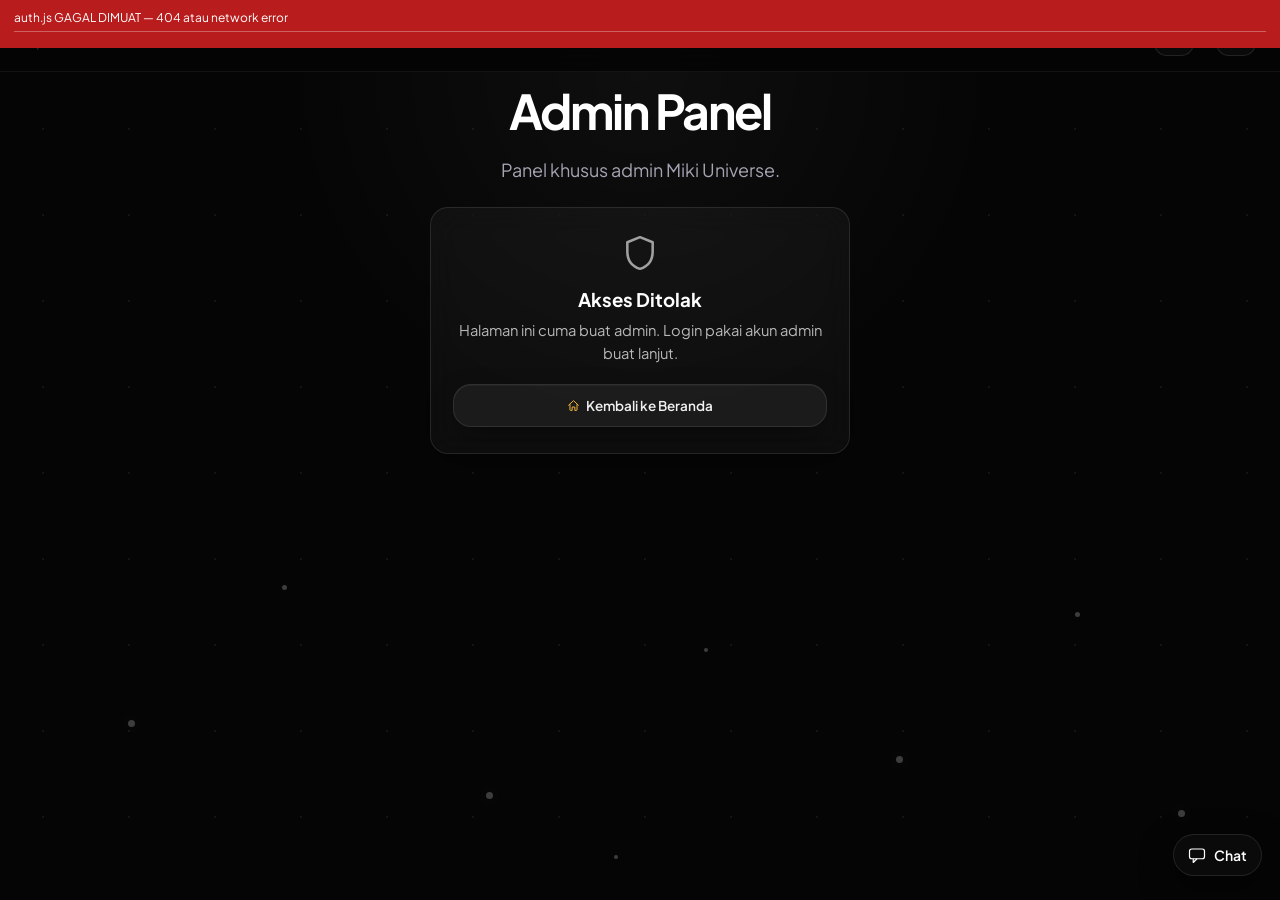
==== admin.html @ 965f776a "Add files via upload" ====
<!DOCTYPE html>
<html lang="id">
<head>
<script>
/* ===== TEMPORARY DEBUG BANNER — hapus ini setelah bug login ketemu ===== */
window.addEventListener('error', function(e){
  showMikiDebugBanner('JS Error: ' + (e.message || 'unknown') + '\n@ ' + (e.filename||'?') + ':' + (e.lineno||'?'));
});
window.addEventListener('unhandledrejection', function(e){
  var r = e.reason;
  showMikiDebugBanner('Promise Error: ' + (r && (r.message || r.code || r) || 'unknown'));
});
function showMikiDebugBanner(msg){
  var el = document.getElementById('mikiDebugBanner');
  if(!el){
    el = document.createElement('div');
    el.id = 'mikiDebugBanner';
    el.style.cssText = 'position:fixed;top:0;left:0;right:0;z-index:999999;background:#b91c1c;color:#fff;padding:10px 14px;font-size:12px;font-family:monospace;word-break:break-word;max-height:45vh;overflow-y:auto;';
    document.documentElement.appendChild(el);
  }
  var line = document.createElement('div');
  line.style.cssText = 'margin-bottom:6px;border-bottom:1px solid rgba(255,255,255,.3);padding-bottom:6px;white-space:pre-wrap;';
  line.textContent = msg;
  el.appendChild(line);
}
</script>
<meta charset="UTF-8">
<meta name="viewport" content="width=device-width,initial-scale=1.0">
<title>Admin Panel - Miki Universe</title>
<link rel="icon" href="assets/miki-universe-logo.png">
<link rel="stylesheet" href="style.css">
<link rel="stylesheet" href="page-loader.css">
</head>
<body
  data-title-id="Admin Panel"
  data-title-en="Admin Panel"
  data-title-ms="Admin Panel"
  data-desc-id="Panel khusus admin Miki Universe."
  data-desc-en="Admin-only panel for Miki Universe."
  data-desc-ms="Panel khas admin Miki Universe."
>
<script src="page-loader.js"></script>
<svg aria-hidden="true" style="position:absolute;width:0;height:0;overflow:hidden" focusable="false">
<symbol id="icon-globe" viewBox="0 0 24 24"><circle cx="12" cy="12" r="9.2" fill="none" stroke="currentColor" stroke-width="1.6"/><ellipse cx="12" cy="12" rx="4.2" ry="9.2" fill="none" stroke="currentColor" stroke-width="1.6"/><line x1="3" y1="12" x2="21" y2="12" stroke="currentColor" stroke-width="1.6"/></symbol>
<symbol id="icon-check" viewBox="0 0 24 24"><polyline points="4 13 9 18 20 6" fill="none" stroke="currentColor" stroke-width="3" stroke-linecap="round" stroke-linejoin="round"/></symbol>
<symbol id="icon-xmark" viewBox="0 0 24 24"><line x1="5" y1="5" x2="19" y2="19" stroke="currentColor" stroke-width="2.5" stroke-linecap="round"/><line x1="19" y1="5" x2="5" y2="19" stroke="currentColor" stroke-width="2.5" stroke-linecap="round"/></symbol>
<symbol id="icon-fire" viewBox="0 0 24 24"><path d="M12 22c4.4 0 8-3.2 8-7.6 0-3-1.8-5-3.4-6.6.4 1.6-.2 2.8-1 3.4.2-3-1.2-6-4.1-8.2.6 2.4-.4 4-2 5.6C7.8 10 6 12 6 14.4 6 18.8 7.6 22 12 22z" fill="currentColor"/></symbol>
<symbol id="icon-clock" viewBox="0 0 24 24"><circle cx="12" cy="12" r="9" fill="none" stroke="currentColor" stroke-width="1.6"/><polyline points="12 7 12 12 16 14" fill="none" stroke="currentColor" stroke-width="1.6" stroke-linecap="round" stroke-linejoin="round"/></symbol>
<symbol id="icon-eye" viewBox="0 0 24 24"><path d="M1.5 12S5.5 5.5 12 5.5 22.5 12 22.5 12 18.5 18.5 12 18.5 1.5 12 1.5 12z" fill="none" stroke="currentColor" stroke-width="1.6" stroke-linejoin="round"/><circle cx="12" cy="12" r="3" fill="currentColor"/></symbol>
<symbol id="icon-comment" viewBox="0 0 24 24"><rect x="2" y="4" width="20" height="13" rx="3" fill="currentColor"/><polygon points="7,17 7,22 12,17" fill="currentColor"/></symbol>
<symbol id="icon-message" viewBox="0 0 24 24"><rect x="2" y="4" width="20" height="13" rx="3" fill="none" stroke="currentColor" stroke-width="1.6"/><polyline points="7,17 7,22 12,17" fill="none" stroke="currentColor" stroke-width="1.6" stroke-linejoin="round"/></symbol>
<symbol id="icon-share" viewBox="0 0 24 24"><circle cx="6" cy="12" r="2.3" fill="currentColor"/><circle cx="18" cy="5" r="2.3" fill="currentColor"/><circle cx="18" cy="19" r="2.3" fill="currentColor"/><line x1="8" y1="11" x2="16" y2="6.3" stroke="currentColor" stroke-width="1.5"/><line x1="8" y1="13" x2="16" y2="17.7" stroke="currentColor" stroke-width="1.5"/></symbol>
<symbol id="icon-external" viewBox="0 0 24 24"><path d="M14 4h6v6" fill="none" stroke="currentColor" stroke-width="2" stroke-linecap="round" stroke-linejoin="round"/><line x1="20" y1="4" x2="10" y2="14" stroke="currentColor" stroke-width="2" stroke-linecap="round"/><path d="M18 14v6H4V6h6" fill="none" stroke="currentColor" stroke-width="2" stroke-linecap="round" stroke-linejoin="round"/></symbol>
<symbol id="icon-tiktok" viewBox="0 0 24 24"><path d="M16 3c.3 2 1.8 3.6 4 4v3a7 7 0 0 1-4-1.3V15a5 5 0 1 1-5-5c.3 0 .7 0 1 .1v3.1a2 2 0 1 0 2 2V3h2z" fill="currentColor"/></symbol>
<symbol id="icon-whatsapp" viewBox="0 0 24 24"><path d="M12 2a10 10 0 0 0-8.94 14.46L2 22l5.69-1.49A10 10 0 1 0 12 2z" fill="currentColor"/></symbol>
<symbol id="icon-instagram" viewBox="0 0 24 24"><rect x="2" y="2" width="20" height="20" rx="5.5" fill="none" stroke="currentColor" stroke-width="1.6"/><circle cx="12" cy="12" r="5" fill="none" stroke="currentColor" stroke-width="1.6"/><circle cx="17.3" cy="6.7" r="1.1" fill="currentColor"/></symbol>
<symbol id="icon-bullhorn" viewBox="0 0 24 24"><path d="M3 10v4a1 1 0 0 0 1 1h2l5 4V5L6 9H4a1 1 0 0 0-1 1z" fill="currentColor"/><path d="M14 5a8 8 0 0 1 0 14" fill="none" stroke="currentColor" stroke-width="1.6" stroke-linecap="round"/><path d="M14 8.5a4.5 4.5 0 0 1 0 7" fill="none" stroke="currentColor" stroke-width="1.6" stroke-linecap="round"/></symbol>
<symbol id="icon-gem" viewBox="0 0 24 24"><path d="M6.5 3h11l3.5 5.5L12 21.5 2 8.5z" fill="none" stroke="currentColor" stroke-width="1.6" stroke-linecap="round" stroke-linejoin="round"/><path d="M9.5 3 8 8.5l4 13 4-13-1.5-5.5" fill="none" stroke="currentColor" stroke-width="1.6" stroke-linecap="round" stroke-linejoin="round"/><line x1="2" y1="8.5" x2="22" y2="8.5" stroke="currentColor" stroke-width="1.6" stroke-linecap="round"/></symbol>
<symbol id="icon-gamepad" viewBox="0 0 24 24"><rect x="2" y="7" width="20" height="11" rx="5.5" fill="none" stroke="currentColor" stroke-width="1.6" stroke-linejoin="round"/><path d="M7.2 10.2v4M5.2 12.2h4" stroke="currentColor" stroke-width="1.6" stroke-linecap="round"/><circle cx="16" cy="10.8" r="1.05" fill="currentColor"/><circle cx="18.3" cy="13.1" r="1.05" fill="currentColor"/></symbol>
<symbol id="icon-house" viewBox="0 0 24 24"><path d="M3 11.5 12 3l9 8.5" fill="none" stroke="currentColor" stroke-width="1.8" stroke-linecap="round" stroke-linejoin="round"/><path d="M5.5 10.3V20a1 1 0 0 0 1 1h3v-6.2h5V21h3a1 1 0 0 0 1-1v-9.7" fill="none" stroke="currentColor" stroke-width="1.8" stroke-linecap="round" stroke-linejoin="round"/></symbol>
<symbol id="icon-circle-user" viewBox="0 0 24 24"><circle cx="12" cy="12" r="9.3" fill="none" stroke="currentColor" stroke-width="1.7"/><circle cx="12" cy="9.8" r="3" fill="none" stroke="currentColor" stroke-width="1.7" stroke-linecap="round"/><path d="M5.8 18c1-2.6 3.1-4.1 6.2-4.1s5.2 1.5 6.2 4.1" fill="none" stroke="currentColor" stroke-width="1.7" stroke-linecap="round"/></symbol>
<symbol id="icon-ellipsis" viewBox="0 0 24 24"><circle cx="5" cy="12" r="2" fill="currentColor"/><circle cx="12" cy="12" r="2" fill="currentColor"/><circle cx="19" cy="12" r="2" fill="currentColor"/></symbol>
<symbol id="icon-images" viewBox="0 0 24 24"><rect x="6" y="4" width="15" height="13" rx="2" fill="none" stroke="currentColor" stroke-width="1.5"/><rect x="2" y="8" width="15" height="13" rx="2" fill="currentColor"/></symbol>
<symbol id="icon-rotate-right" viewBox="0 0 24 24"><path d="M20 12a8 8 0 1 1-2.3-5.6" fill="none" stroke="currentColor" stroke-width="2" stroke-linecap="round"/><polyline points="20 3 20 8 15 8" fill="none" stroke="currentColor" stroke-width="2" stroke-linecap="round" stroke-linejoin="round"/></symbol>
<symbol id="icon-rotate" viewBox="0 0 24 24"><path d="M4 12a8 8 0 0 1 13.8-5.6" fill="none" stroke="currentColor" stroke-width="2" stroke-linecap="round"/><polyline points="18 2.5 18 6.5 14 6.5" fill="none" stroke="currentColor" stroke-width="2" stroke-linecap="round" stroke-linejoin="round"/><path d="M20 12a8 8 0 0 1-13.8 5.6" fill="none" stroke="currentColor" stroke-width="2" stroke-linecap="round"/><polyline points="6 21.5 6 17.5 10 17.5" fill="none" stroke="currentColor" stroke-width="2" stroke-linecap="round" stroke-linejoin="round"/></symbol>
<symbol id="icon-left-right" viewBox="0 0 24 24"><polyline points="7 7 3 12 7 17" fill="none" stroke="currentColor" stroke-width="2" stroke-linecap="round" stroke-linejoin="round"/><polyline points="17 7 21 12 17 17" fill="none" stroke="currentColor" stroke-width="2" stroke-linecap="round" stroke-linejoin="round"/><line x1="3" y1="12" x2="21" y2="12" stroke="currentColor" stroke-width="2"/></symbol>
<symbol id="icon-bolt" viewBox="0 0 24 24"><polygon points="13 2 4 14 11 14 10 22 20 10 13 10 13 2" fill="currentColor"/></symbol>
<symbol id="icon-wand" viewBox="0 0 24 24"><line x1="4" y1="20" x2="14" y2="10" stroke="currentColor" stroke-width="2.2" stroke-linecap="round"/><path d="M16 2.5 17 5 19.5 6 17 7 16 9.5 15 7 12.5 6 15 5z" fill="currentColor"/><path d="M20.2 8 20.8 9.3 22 9.8 20.8 10.3 20.2 11.6 19.6 10.3 18.4 9.8 19.6 9.3z" fill="currentColor"/></symbol>
<symbol id="icon-shield-heart" viewBox="0 0 24 24"><path d="M12 2 20 5.2V11c0 6-3.6 9.6-8 11-4.4-1.4-8-5-8-11V5.2z" fill="currentColor"/><path d="M12 16.3c-2.5-1.5-3.9-2.9-3.9-4.5 0-1.1.8-1.9 1.8-1.9.8 0 1.5.5 2.1 1.3.6-.8 1.3-1.3 2.1-1.3 1 0 1.8.8 1.8 1.9 0 1.6-1.4 3-3.9 4.5z" fill="#000" fill-opacity=".5"/></symbol>
<symbol id="icon-user" viewBox="0 0 24 24"><circle cx="12" cy="8" r="4" fill="currentColor"/><path d="M4 20c1.3-4 4.2-6 8-6s6.7 2 8 6" fill="currentColor"/></symbol>
<symbol id="icon-google" viewBox="0 0 24 24"><circle cx="12" cy="12" r="10" fill="none" stroke="currentColor" stroke-width="1.6"/><text x="12" y="16.5" text-anchor="middle" font-size="12" font-weight="700" fill="currentColor" font-family="Arial, sans-serif">G</text></symbol>
<symbol id="icon-mail" viewBox="0 0 24 24"><rect x="2" y="4" width="20" height="16" rx="2" fill="none" stroke="currentColor" stroke-width="1.6"/><path d="M3 6l9 7 9-7" fill="none" stroke="currentColor" stroke-width="1.6" stroke-linecap="round" stroke-linejoin="round"/></symbol>
<symbol id="icon-camera" viewBox="0 0 24 24"><path d="M4 8h3l1.5-2h7L17 8h3a1 1 0 011 1v9a1 1 0 01-1 1H4a1 1 0 01-1-1V9a1 1 0 011-1z" fill="currentColor"/><circle cx="12" cy="13.5" r="3.4" fill="#000" fill-opacity=".45"/></symbol>
<symbol id="icon-pencil" viewBox="0 0 24 24"><path d="M4 20l1-4.2L15.6 5.2a1.4 1.4 0 012 0l1.2 1.2a1.4 1.4 0 010 2L8.2 19 4 20z" fill="currentColor"/></symbol>
<symbol id="icon-crown" viewBox="0 0 24 24"><path d="M3 9l4 3 5-6 5 6 4-3-2 10H5L3 9z" fill="currentColor"/></symbol>
<symbol id="icon-shield" viewBox="0 0 24 24"><path d="M12 2 20 5.2V11c0 6-3.6 9.6-8 11-4.4-1.4-8-5-8-11V5.2z" fill="none" stroke="currentColor" stroke-width="1.6" stroke-linejoin="round"/></symbol>
<symbol id="icon-logout" viewBox="0 0 24 24"><path d="M9 4H5a1 1 0 00-1 1v14a1 1 0 001 1h4" fill="none" stroke="currentColor" stroke-width="1.8" stroke-linecap="round" stroke-linejoin="round"/><polyline points="16 17 21 12 16 7" fill="none" stroke="currentColor" stroke-width="1.8" stroke-linecap="round" stroke-linejoin="round"/><line x1="21" y1="12" x2="9" y2="12" stroke="currentColor" stroke-width="1.8" stroke-linecap="round"/></symbol>
<symbol id="icon-star" viewBox="0 0 24 24"><polygon points="12 2 15.09 8.26 22 9.27 17 14.14 18.18 21.02 12 17.77 5.82 21.02 7 14.14 2 9.27 8.91 8.26" fill="currentColor" stroke="currentColor" stroke-width="1" stroke-linejoin="round"/></symbol>
</svg>


<div class="particle-bg">
  <span></span><span></span><span></span><span></span>
  <span></span><span></span><span></span><span></span>
</div>

<header>
  <a class="logo logo-img" href="/">
    <img src="assets/miki-universe-logo.png" alt="Miki Universe Logo">
  </a>
  <nav>
    <a href="/#top" data-i18n="headerNavTop">Top</a>
    <a href="/#service" data-i18n="headerNavService">Service</a>
    <a href="/#why-order" data-i18n="headerNavWhy">Why</a>
    <a href="/#contact" data-i18n="headerNavSocial">Social</a>
    <a href="/preset" class="desktop-only-link" data-i18n="navPreset">Preset</a>
    <a href="/hdimage" class="desktop-only-link">HD Image</a>
    <a href="/cekid" class="desktop-only-link">Cek ID</a>
    <a href="/tiktok" class="desktop-only-link">TikTok DL</a>
  </nav>
  <div class="header-actions">
    <button class="lang-btn" type="button" onclick="toggleLangMenu()">
      <svg class="icon" aria-hidden="true"><use href="#icon-globe"></use></svg>
    </button>
    <button class="lang-btn account-btn" type="button" id="accountBtn" onclick="onAccountBtnClick()">
      <svg class="icon" aria-hidden="true"><use href="#icon-circle-user"></use></svg>
    </button>
  </div>
</header>

<div class="lang-menu" id="langMenu">
  <button onclick="setLanguage('id')"><span>🇮🇩</span> id-ID <svg class="icon lang-check id-check" aria-hidden="true"><use href="#icon-check"></use></svg></button>
  <button onclick="setLanguage('en')"><span>🇬🇧</span> en-GB <svg class="icon lang-check en-check" aria-hidden="true"><use href="#icon-check"></use></svg></button>
  <button onclick="setLanguage('ms')"><span>🇲🇾</span> ms-MY <svg class="icon lang-check ms-check" aria-hidden="true"><use href="#icon-check"></use></svg></button>
</div>

<!-- LOGIN MODAL -->
<div class="popup-overlay" id="authModal">
  <div class="popup-box auth-box">
    <button class="popup-close" onclick="closeAuthModal()"><svg class="icon" aria-hidden="true"><use href="#icon-xmark"></use></svg></button>
    <h2>Masuk ke Miki Universe</h2>
    <p>Pilih cara masuk buat akses profil & fitur lu.</p>

    <div class="auth-buttons-new">
      <button class="auth-google-new" type="button" onclick="loginGoogle()">
        <svg width="20" height="20" viewBox="0 0 48 48" aria-hidden="true">
          <path fill="#EA4335" d="M24 9.5c3.54 0 6.71 1.22 9.21 3.6l6.85-6.85C35.9 2.38 30.47 0 24 0 14.62 0 6.51 5.38 2.56 13.22l7.98 6.19C12.43 13.72 17.74 9.5 24 9.5z"/>
          <path fill="#4285F4" d="M46.98 24.55c0-1.57-.15-3.09-.38-4.55H24v9.02h12.94c-.58 2.96-2.26 5.48-4.78 7.18l7.73 6c4.51-4.18 7.09-10.36 7.09-17.65z"/>
          <path fill="#FBBC05" d="M10.53 28.59c-.48-1.45-.76-2.99-.76-4.59s.27-3.14.76-4.59l-7.98-6.19C.92 16.46 0 20.12 0 24c0 3.88.92 7.54 2.56 10.78l7.97-6.19z"/>
          <path fill="#34A853" d="M24 48c6.48 0 11.93-2.13 15.89-5.81l-7.73-6c-2.18 1.48-4.97 2.31-8.16 2.31-6.26 0-11.57-4.22-13.47-9.91l-7.98 6.19C6.51 42.62 14.62 48 24 48z"/>
          <path fill="none" d="M0 0h48v48H0z"/>
        </svg>
        Lanjutkan dengan Google
      </button>

      <div class="auth-divider"><span>atau</span></div>

      <button class="auth-guest-new" type="button" onclick="loginGuest()">
        <svg width="20" height="20" viewBox="0 0 24 24" fill="none" aria-hidden="true">
          <circle cx="12" cy="8" r="4" fill="currentColor"/>
          <path d="M4 20c1.3-4 4.2-6 8-6s6.7 2 8 6" fill="currentColor"/>
        </svg>
        Lanjut sebagai Tamu
      </button>

      <p class="auth-error" id="googleAuthError"></p>
      <p class="auth-error" id="guestAuthError"></p>
      <p class="auth-hint">Tamu punya profil sendiri tapi nggak sinkron ke device lain.</p>
    </div>
  </div>
</div>


<!-- PROFILE MODAL -->
<div class="popup-overlay" id="profileModal">
  <div class="popup-box profile-box">
    <button class="popup-close" onclick="closeProfileModal()"><svg class="icon" aria-hidden="true"><use href="#icon-xmark"></use></svg></button>

    <div class="profile-avatar-wrap">
      <img class="profile-avatar" id="profileAvatarImg" src="" alt="Avatar" style="display:none">
      <svg class="icon profile-avatar-fallback" id="profileAvatarFallback" aria-hidden="true"><use href="#icon-circle-user"></use></svg>
      <button class="profile-avatar-edit" id="profileAvatarEditBtn" type="button" onclick="document.getElementById('profileAvatarFile').click()" style="display:none">
        <svg class="icon" aria-hidden="true"><use href="#icon-camera"></use></svg>
      </button>
      <input type="file" id="profileAvatarFile" accept="image/*" style="display:none" onchange="onAvatarFileChange(event)">
    </div>

    <div class="profile-title-badge" id="profileTitleBadge" style="display:none">
      <svg class="icon" aria-hidden="true"><use href="#icon-crown"></use></svg>
      <span id="profileTitleText"></span>
    </div>

    <h2 class="profile-name" id="profileNameView">-</h2>
    <input class="profile-name-input" id="profileNameInput" type="text" maxlength="24" style="display:none">

    <p class="profile-meta" id="profileMetaText">-</p>

    <div class="profile-role-badge" id="profileRoleBadge" style="display:none">
      <svg class="icon" aria-hidden="true"><use href="#icon-shield"></use></svg> Admin
    </div>

    <div class="profile-premium-badge" id="profilePremiumBadge" style="display:none">
      <svg class="icon" aria-hidden="true"><use href="#icon-crown"></use></svg> Premium Member
    </div>

    <p class="auth-error" id="profileError"></p>

    <div class="profile-actions">
      <button class="btn profile-edit-btn" id="profileEditBtn" type="button" onclick="toggleProfileEdit()">
        <svg class="icon" aria-hidden="true"><use href="#icon-pencil"></use></svg> Edit Profil
      </button>
      <button class="btn profile-save-btn" id="profileSaveBtn" type="button" onclick="saveProfile()" style="display:none">Simpan</button>
      <button class="btn profile-admin-btn" id="profileAdminBtn" type="button" onclick="openAdminPanel()" style="display:none">Buka Admin Panel</button>
      <button class="btn profile-logout-btn" type="button" onclick="logoutUser()">
        <svg class="icon" aria-hidden="true"><use href="#icon-logout"></use></svg> Logout
      </button>
    </div>
  </div>
</div>

<section class="hero page-hero testi-hero-clean">
  <h1 data-page-title>Admin Panel</h1>
  <p data-page-desc>Panel khusus admin Miki Universe.</p>
</section>

<section class="hdpage-section" style="padding-top:8px">

  <!-- GATE: ditampilin default (fail-closed) sampe kepastian role admin didapet -->
  <div class="cekid-card" id="adminDenyGate" style="text-align:center">
    <svg class="icon" aria-hidden="true" style="width:38px;height:38px;opacity:.6;margin-bottom:14px"><use href="#icon-shield"></use></svg>
    <h3 style="margin-bottom:8px">Akses Ditolak</h3>
    <p style="opacity:.7; font-size:.92em; line-height:1.6; margin-bottom:18px">Halaman ini cuma buat admin. Login pakai akun admin buat lanjut.</p>
    <a class="btn hdpage-server-btn" href="/" style="width:100%; justify-content:center; text-decoration:none">
      <svg class="icon" aria-hidden="true"><use href="#icon-house"></use></svg> Kembali ke Beranda
    </a>
  </div>

  <!-- MAIN: konten admin panel, cuma keliatan kalau role === admin -->
  <div id="adminMain" style="display:none; max-width:420px; margin:0 auto">

    <div class="cekid-card">
      <p style="opacity:.75; font-size:.92em; margin-bottom:18px">Cari user pakai email buat kasih title atau jadiin admin.</p>

      <div class="auth-field">
        <label>Email User</label>
        <input type="email" id="adminSearchEmail" placeholder="email@user.com">
      </div>
      <button class="btn hdpage-server-btn" type="button" onclick="adminSearchUser()" style="width:100%; justify-content:center">Cari User</button>
      <p class="auth-error" id="adminSearchError"></p>

      <div class="admin-result" id="adminResultBox" style="display:none; margin-top:18px">
        <div class="admin-result-user">
          <img class="admin-result-avatar" id="adminResultAvatar" src="" alt="">
          <div>
            <div class="admin-result-name" id="adminResultName">-</div>
            <div class="admin-result-email" id="adminResultEmail">-</div>
          </div>
        </div>
        <div class="auth-field">
          <label>Title</label>
          <select id="adminTitleInput">
            <option value="">Tidak ada / hapus title</option>
            <option value="Admin">Admin</option>
            <option value="Premium User">Premium User</option>
            <option value="Top #1">Top #1</option>
            <option value="Top #2">Top #2</option>
            <option value="Top #3">Top #3</option>
          </select>
        </div>
        <button class="btn admin-save-btn" type="button" onclick="adminSaveTitle()">Simpan Title</button>

        <div class="admin-role-row">
          <span id="adminRoleStatus">Role: user</span>
          <button class="btn admin-role-btn" type="button" id="adminRoleBtn" onclick="adminToggleRole()">Jadikan Admin</button>
        </div>

        <div class="admin-role-row">
          <span id="adminPremiumStatus">Premium: tidak</span>
          <button class="btn admin-premium-btn" type="button" id="adminPremiumBtn" onclick="adminTogglePremium()">Aktifkan Premium</button>
        </div>
      </div>
    </div>

    <div class="cekid-card" style="margin-top:18px">
      <h3 style="margin-bottom:8px">Fitur HD Image</h3>
      <p style="margin-bottom:10px; opacity:.75; font-size:.9em">Matiin kalau lagi maintenance/update — user bakal liat halaman "Sedang Maintenance".</p>
      <div class="admin-role-row">
        <span id="adminHdFeatureStatus">Fitur HD Image: -</span>
        <button class="btn admin-role-btn" type="button" id="adminHdFeatureBtn" onclick="adminToggleHdFeature()">-</button>
      </div>
    </div>

  </div>

  <style>
    .cekid-card{
      max-width:420px; margin:0 auto;
      padding:26px 22px; border-radius:18px;
      background:rgba(255,255,255,.04);
      border:1px solid rgba(255,255,255,.1);
      backdrop-filter:blur(14px);
    }
    .cekid-card .auth-field{ margin-bottom:20px; }
    .cekid-card .auth-field label{ display:block; margin-bottom:8px; font-size:.92em; opacity:.85; }
    .cekid-card .auth-field input, .cekid-card .auth-field select{
      width:100%; box-sizing:border-box; padding:13px 14px; font-size:1em;
    }
    #adminMain .admin-save-btn{ width:100%; justify-content:center; margin-bottom:18px; }
  </style>
</section>



<!-- BOTTOM NAV -->
<div class="bottom-nav">
  <a href="/#top" class="nav-item"><svg class="icon" aria-hidden="true"><use href="#icon-gem"></use></svg><span data-i18n="navTop">Top</span></a>
  <a href="/#service" class="nav-item"><svg class="icon" aria-hidden="true"><use href="#icon-gamepad"></use></svg><span data-i18n="navService">Service</span></a>
  <a href="/" class="home"><svg class="icon" aria-hidden="true"><use href="#icon-house"></use></svg></a>
  <a href="/#contact" class="nav-item"><svg class="icon" aria-hidden="true"><use href="#icon-circle-user"></use></svg><span data-i18n="navSocial">Social</span></a>
    <button class="nav-item nav-button" type="button" onclick="openMorePopup()">
    <svg class="icon" aria-hidden="true"><use href="#icon-ellipsis"></use></svg><span data-i18n="navMore">More</span>
  </button>
</div>


<!-- MORE POPUP -->
<div class="popup-overlay" id="morePopup">
  <div class="popup-box">
    <button class="popup-close" onclick="closeMorePopup()"><svg class="icon" aria-hidden="true"><use href="#icon-xmark"></use></svg></button>
    <h2><span data-i18n="moreTitle">More Menu</span></h2>
    <p><span data-i18n="moreDesc">Pilih jenis testi.</span></p>
    <div class="clean-more-list">
      <a class="clean-more-card" href="/testi">
        <span class="icon-box"><svg class="icon" aria-hidden="true"><use href="#icon-images"></use></svg></span>
        <div>
          <h3>Testi Order</h3>
          <span>Lihat semua bukti order.</span>
        </div>
      </a>
      <a class="clean-more-card" href="/preset">
        <span class="icon-box"><svg class="icon" aria-hidden="true"><use href="#icon-wand"></use></svg></span>
        <div>
          <h3>Preset & Konten</h3>
          <span>Preset, link CR, dan konten dari Miki.</span>
        </div>
      </a>
      <a class="clean-more-card" href="https://wa.me/6285174229436?text=Halo%20kak%20mau%20order%20edit" target="_blank">
        <span class="icon-box"><svg class="icon" aria-hidden="true"><use href="#icon-whatsapp"></use></svg></span>
        <div>
          <h3>Order Cepat</h3>
          <span>Langsung chat admin via WhatsApp.</span>
        </div>
      </a>
      <a class="clean-more-card" href="/hdimage">
        <span class="icon-box" style="background:linear-gradient(135deg,rgba(168,85,247,.18),rgba(99,102,241,.12))"><svg class="icon" aria-hidden="true"><use href="#icon-wand"></use></svg></span>
        <div>
          <h3>HD Image</h3>
          <span>Perjelas foto pakai AI — gratis, 3 server.</span>
        </div>
      </a>
      <a class="clean-more-card" href="/cekid">
        <span class="icon-box" style="background:linear-gradient(135deg,rgba(96,165,250,.18),rgba(168,85,247,.12))"><svg class="icon" aria-hidden="true"><use href="#icon-gamepad"></use></svg></span>
        <div>
          <h3>Cek ID Game</h3>
          <span>Cek nickname ML pakai User ID & Server ID.</span>
        </div>
      </a>
      <a class="clean-more-card" href="/tiktok">
        <span class="icon-box" style="background:linear-gradient(135deg,rgba(236,72,153,.18),rgba(139,92,246,.12))"><svg class="icon" aria-hidden="true"><use href="#icon-tiktok"></use></svg></span>
        <div>
          <h3>TikTok Downloader</h3>
          <span>No watermark, HD, atau MP3 — gratis.</span>
        </div>
      </a>
    </div>
  </div>
</div>

<!-- MIKI AI CHAT — harus di dalam body, bukan head -->
<button class="miki-ai-bubble" id="mikiAiBubble" type="button" onclick="openMikiAi()">
  <svg class="icon" aria-hidden="true"><use href="#icon-message"></use></svg>
  <span>Chat</span>
</button>

<div class="miki-ai-panel" id="mikiAiPanel" aria-hidden="true">
  <div class="miki-ai-header">
    <div class="miki-ai-title">
      <svg class="icon" aria-hidden="true"><use href="#icon-message"></use></svg>
      <strong>Miki Ai</strong>
      <span class="verified-badge"><svg class="icon" aria-hidden="true"><use href="#icon-check"></use></svg> Verified</span>
    </div>
    <div class="miki-ai-header-actions">
      <button type="button" onclick="resetMikiAi()" aria-label="Refresh chat">
        <svg class="icon" aria-hidden="true"><use href="#icon-rotate-right"></use></svg>
      </button>
      <button type="button" onclick="closeMikiAi()" aria-label="Close chat">
        <svg class="icon" aria-hidden="true"><use href="#icon-xmark"></use></svg>
      </button>
    </div>
  </div>
  <div class="miki-ai-messages" id="mikiAiMessages"></div>
  <a class="miki-ai-wa" href="https://wa.me/6285174229436?text=Halo%20kak%20mau%20order%20edit" target="_blank" rel="noopener">
    <svg class="icon" aria-hidden="true"><use href="#icon-whatsapp"></use></svg>
    <span>Open WhatsApp</span>
  </a>
</div>

<script src="data.js" onerror="showMikiDebugBanner(&quot;data.js GAGAL DIMUAT (404?)&quot;)"></script>
<script src="script.js" onerror="showMikiDebugBanner(&quot;script.js GAGAL DIMUAT (404?)&quot;)"></script>
<script src="ui.js" onerror="showMikiDebugBanner(&quot;ui.js GAGAL DIMUAT (404?)&quot;)"></script>
<script src="admin.js"></script>
<script type="module" src="auth.js" onerror="showMikiDebugBanner(&quot;auth.js GAGAL DIMUAT — 404 atau network error&quot;)"></script>
</body>
</html>
---- style.css ----
/* =========================================
   MIKI UNIVERSE — CLEAN CSS (No More Chaos)
   ========================================= */

@import url("https://fonts.googleapis.com/css2?family=Plus+Jakarta+Sans:wght@400;500;600;700;800;900&display=swap");

/* === RESET === */
*, *::before, *::after {
  margin: 0; padding: 0; box-sizing: border-box;
  font-family: "Plus Jakarta Sans", Arial, sans-serif;
}
html { scroll-behavior: smooth; }

/* === ICONS (inline SVG, replaces the old icon-font) === */
.icon {
  display: inline-block;
  width: 1em; height: 1em;
  vertical-align: -0.125em;
  flex-shrink: 0;
  overflow: visible;
}

/* === BODY === */
body {
  background: #050505;
  color: #fff;
  overflow-x: hidden;
  min-height: 100vh;
  padding-bottom: 120px;
}
body::before {
  content: "";
  position: fixed; inset: 0;
  background: radial-gradient(circle at 50% 8%, rgba(255,255,255,.04), transparent 34%), #050505;
  z-index: -2;
}
body::after {
  content: "";
  position: fixed; inset: 0;
  background-image: radial-gradient(rgba(255,255,255,.45) 1.2px, transparent 1.2px);
  background-size: 86px 86px;
  opacity: .14;
  z-index: -1;
}

/* === PARTICLES === */
.particle-bg {
  position: fixed; inset: 0;
  overflow: hidden; pointer-events: none; z-index: -1;
}
.particle-bg span {
  position: absolute; width: 7px; height: 7px; border-radius: 50%;
  background: rgba(255,255,255,.45);
  box-shadow: 0 0 18px rgba(255,255,255,.22);
  animation: floatParticle 9s linear infinite;
  opacity: .5;
}
.particle-bg span:nth-child(1){left:10%;top:80%;animation-duration:11s;animation-delay:0s;}
.particle-bg span:nth-child(2){left:22%;top:65%;animation-duration:13s;animation-delay:1s;width:5px;height:5px;}
.particle-bg span:nth-child(3){left:38%;top:88%;animation-duration:10s;animation-delay:2s;}
.particle-bg span:nth-child(4){left:55%;top:72%;animation-duration:12s;animation-delay:.5s;width:4px;height:4px;}
.particle-bg span:nth-child(5){left:70%;top:84%;animation-duration:14s;animation-delay:1.5s;}
.particle-bg span:nth-child(6){left:84%;top:68%;animation-duration:9s;animation-delay:2.5s;width:5px;height:5px;}
.particle-bg span:nth-child(7){left:92%;top:90%;animation-duration:15s;animation-delay:.8s;}
.particle-bg span:nth-child(8){left:48%;top:95%;animation-duration:16s;animation-delay:3s;width:4px;height:4px;}

@keyframes floatParticle {
  0%   { transform: translateY(0) scale(1); opacity: 0; }
  15%  { opacity: .5; }
  100% { transform: translateY(-115vh) scale(.55); opacity: 0; }
}

/* === HEADER === */
header {
  height: 72px; padding: 0 24px;
  display: flex; justify-content: space-between; align-items: center;
  background: rgba(5,5,5,.92);
  backdrop-filter: blur(14px);
  border-bottom: 1px solid rgba(255,255,255,.06);
  position: sticky; top: 0; z-index: 999;
}
.logo-img {
  display: flex; align-items: center;
  text-decoration: none; height: 72px;
}
.logo-img img { height: 44px; width: auto; object-fit: contain; }
nav { display: flex; gap: 20px; }
.header-actions { display: flex; align-items: center; gap: 10px; }
nav a {
  text-decoration: none; color: #aaa;
  font-size: 14px; font-weight: 600; transition: .25s;
}
nav a:hover { color: #fff; }

/* === LANGUAGE BUTTON === */
.lang-btn {
  width: 40px; height: 40px; border-radius: 13px;
  border: 1px solid rgba(255,255,255,.10);
  background: rgba(12,12,12,.88);
  color: #ccc; font-size: 17px; cursor: pointer;
  margin-left: 12px;
  display: flex; align-items: center; justify-content: center;
  transition: .2s;
}
.lang-btn:hover { color: #fff; border-color: rgba(255,255,255,.22); }

.lang-menu {
  position: fixed; top: 76px; right: 22px;
  width: 200px; padding: 9px;
  border-radius: 18px;
  background: rgba(18,18,18,.97);
  border: 1px solid rgba(255,255,255,.10);
  backdrop-filter: blur(16px);
  z-index: 999999; display: none;
  box-shadow: 0 18px 45px rgba(0,0,0,.55);
}
.lang-menu.active { display: block; }
.lang-menu button {
  width: 100%; display: flex; align-items: center; gap: 12px;
  padding: 12px 11px;
  border: 0; border-radius: 12px;
  background: transparent; color: #fff;
  font-size: 15px; text-align: left; cursor: pointer; transition: .2s;
}
.lang-menu button:hover { background: rgba(255,255,255,.07); }
.lang-menu span { font-size: 21px; }
.lang-check { margin-left: auto; display: none; font-size: 13px; }
body.lang-id .id-check,
body.lang-en .en-check,
body.lang-ms .ms-check { display: inline-block; }

/* === HERO === */
.hero {
  width: 100%; max-width: 760px;
  margin: 0 auto;
  padding: 22px 28px 32px;
  text-align: center;
}
.hero h1 {
  font-size: 54px; line-height: 1.06;
  font-weight: 700; letter-spacing: -2.4px;
  margin-bottom: 18px;
  animation: fadeUp .8s ease;
}
.hero p {
  max-width: 580px; margin: 0 auto;
  color: #a4a4b2; font-size: 18px; line-height: 1.65;
  animation: fadeUp 1s ease;
}
.buttons {
  margin-top: 38px;
  display: flex; flex-direction: column; align-items: center; gap: 15px;
  position: relative; z-index: 200; pointer-events: auto;
}
.btn {
  width: min(520px, 100%);
  padding: 18px 24px; border-radius: 18px;
  font-size: 18px; font-weight: 600; color: #f0f0f0;
  background: rgba(255,255,255,.055);
  border: 1px solid rgba(255,255,255,.09);
  box-shadow: 0 12px 28px rgba(0,0,0,.28), inset 0 1px 0 rgba(255,255,255,.04);
  text-decoration: none; cursor: pointer;
  display: flex; align-items: center; justify-content: center; gap: 10px;
  position: relative; z-index: 201; pointer-events: auto;
  transition: transform .22s, background .22s, border-color .22s, box-shadow .22s;
  -webkit-tap-highlight-color: transparent;
}
.btn:hover {
  background: rgba(255,255,255,.085);
  border-color: rgba(255,255,255,.18);
  transform: translateY(-3px);
  box-shadow: 0 16px 35px rgba(0,0,0,.35);
}
.btn:active { transform: scale(.98); }
.hero-action-btn { appearance: none; -webkit-appearance: none; }

/* Page hero for testi */
.page-hero { padding-top: 14px; }
.page-hero h1 { font-size: 48px; letter-spacing: -2px; }

/* === STATUS CARD === */
.status-card {
  width: min(560px, calc(100% - 44px));
  margin: 24px auto 0; padding: 20px 22px;
  border-radius: 26px;
  background: linear-gradient(180deg, rgba(22,22,22,.94), rgba(7,7,7,.96));
  border: 1px solid rgba(255,255,255,.08);
  box-shadow: 0 18px 42px rgba(0,0,0,.42), inset 0 1px 0 rgba(255,255,255,.04);
  backdrop-filter: blur(14px);
  position: relative; overflow: hidden;
}
.status-card::before {
  content: "";
  position: absolute; inset: -1px;
  background: radial-gradient(circle at 12% 20%, rgba(255,255,255,.06), transparent 38%);
  pointer-events: none;
}
.status-main { position: relative; display: flex; align-items: center; justify-content: center; gap: 14px; text-align: center; }
.status-dot {
  width: 14px; height: 14px; border-radius: 50%;
  background: #22c963;
  box-shadow: 0 0 0 7px rgba(34,201,99,.13), 0 0 22px rgba(34,201,99,.9);
  animation: statusPulse 1.8s infinite ease-in-out; flex-shrink: 0;
}
.status-card.closed .status-dot,
.status-card.closed .status-dot.closed {
  background: #888;
  box-shadow: 0 0 0 7px rgba(160,160,160,.10), 0 0 14px rgba(180,180,180,.4);
}
.status-main h3 { font-size: 21px; font-weight: 700; margin-bottom: 5px; }
.status-main p { font-size: 15px; color: #a7a7b4; line-height: 1.45; }
.status-meta {
  position: relative; margin-top: 14px;
  display: flex; gap: 9px; flex-wrap: nowrap;
  justify-content: center; align-items: center;
}
.status-meta span,
.status-slot, .status-hours {
  display: inline-flex; align-items: center; gap: 7px;
  padding: 8px 11px; border-radius: 999px;
  background: rgba(255,255,255,.06);
  border: 1px solid rgba(255,255,255,.08);
  color: #d7d7de; font-size: 13px;
}

@keyframes statusPulse { 0%,100%{transform:scale(1);}50%{transform:scale(.78);} }

/* === BANNER (Customer Royal) === */
.banner {
  width: min(560px, calc(100% - 44px));
  margin: 18px auto 44px; padding: 24px;
  border-radius: 26px;
  background:
    radial-gradient(circle at 0% 0%, rgba(255,255,255,.055), transparent 36%),
    linear-gradient(180deg, rgba(18,18,18,.96), rgba(5,5,5,.99));
  border: 1px solid rgba(255,255,255,.08);
  box-shadow: 0 16px 44px rgba(0,0,0,.42), inset 0 1px 0 rgba(255,255,255,.035);
  overflow: hidden; position: relative;
}
.banner::before {
  content: "";
  position: absolute; inset: 0;
  background-image:
    linear-gradient(rgba(255,255,255,.03) 1px, transparent 1px),
    linear-gradient(90deg, rgba(255,255,255,.03) 1px, transparent 1px);
  background-size: 34px 34px; opacity: .18; pointer-events: none;
}
.banner h2 {
  position: relative; font-size: 27px; line-height: 1.12;
  letter-spacing: -.8px; color: #fff; margin-bottom: 9px;
}
.banner p { position: relative; font-size: 14px; line-height: 1.6; color: #a7a7b4; }

/* === SECTIONS === */
section {
  width: 100%; max-width: 1100px;
  margin: 64px auto; padding: 0 28px;
}
.section-title {
  font-size: 38px; font-weight: 700; text-align: center;
  letter-spacing: -1.4px; margin-bottom: 26px;
}
.section-subtitle {
  max-width: 560px; margin: -14px auto 24px;
  text-align: center; color: #a7a7b4; font-size: 15px; line-height: 1.6;
}
.section-badge {
  display: inline-block; margin-bottom: 10px;
  padding: 6px 13px; border-radius: 999px;
  background: rgba(255,255,255,.055); border: 1px solid rgba(255,255,255,.08);
  color: #ccc; font-size: 10px; font-weight: 800; letter-spacing: 2.5px;
}

/* === TOP CUSTOMERS === */
.cards { display: grid; grid-template-columns: repeat(auto-fit, minmax(200px, 1fr)); gap: 16px; }
.card {
  text-align: center;
  background: linear-gradient(180deg, rgba(18,18,18,.96), rgba(5,5,5,.99));
  border: 1px solid rgba(255,255,255,.08); border-radius: 22px; padding: 24px;
  box-shadow: 0 14px 36px rgba(0,0,0,.40), inset 0 1px 0 rgba(255,255,255,.03);
  transition: transform .22s, border-color .22s, box-shadow .22s;
  animation: fadeUp .8s ease;
  -webkit-tap-highlight-color: transparent;
}
.card:hover {
  transform: translateY(-5px);
  border-color: rgba(255,255,255,.16);
  box-shadow: 0 0 0 1px rgba(255,255,255,.06), 0 20px 48px rgba(0,0,0,.44);
}
.card:active { transform: scale(.985); }
.rank { font-size: 40px; font-weight: 900; color: #fff; margin-bottom: 10px; }
.name { font-size: 20px; font-weight: 700; margin-bottom: 8px; }
.total { color: #a7a7b4; margin-bottom: 14px; font-size: 14px; }
.tag {
  display: inline-block; padding: 7px 13px; border-radius: 999px;
  background: rgba(255,255,255,.055); color: #e0e0e0;
  border: 1px solid rgba(255,255,255,.08); font-size: 12px; font-weight: 700;
}

/* === SERVICE CARDS === */
.services { display: grid; grid-template-columns: repeat(auto-fit, minmax(200px, 1fr)); gap: 16px; }
.service {
  background: linear-gradient(180deg, rgba(18,18,18,.96), rgba(5,5,5,.99));
  border: 1px solid rgba(255,255,255,.08); border-radius: 22px; padding: 24px;
  transition: transform .22s, border-color .22s; animation: fadeUp .8s ease;
  -webkit-tap-highlight-color: transparent;
}
.service:hover { transform: translateY(-5px); border-color: rgba(255,255,255,.16); }
.service:active { transform: scale(.985); }
.service h3 { color: #fff; font-size: 20px; margin-bottom: 10px; font-weight: 700; }
.service p { line-height: 1.6; color: #aaa; font-size: 14px; }

/* === PREVIEW CC SLIDER === */
.preview-section {
  width: 100%; max-width: 1100px;
  margin: 64px auto; padding: 0 28px;
}
.preview-cc-card {
  width: 100%; max-width: 760px; margin: 0 auto; padding: 16px;
  border-radius: 26px;
  background: linear-gradient(180deg, rgba(22,22,22,.94), rgba(7,7,7,.96));
  border: 1px solid rgba(255,255,255,.08);
  box-shadow: 0 18px 48px rgba(0,0,0,.38);
  transition: border-color .22s;
  -webkit-tap-highlight-color: transparent;
}
.preview-cc-card:hover { border-color: rgba(255,255,255,.16); }
.preview-cc-slider {
  position: relative; width: 100%; aspect-ratio: 16/10;
  border-radius: 22px; overflow: hidden;
  background: #111; border: 1px solid rgba(255,255,255,.10);
  user-select: none;
}
.preview-img {
  position: absolute; inset: 0; width: 100%; height: 100%;
  object-fit: cover; display: block;
}
.preview-after-wrap {
  position: absolute; inset: 0; width: 100%; overflow: hidden;
  clip-path: inset(0 50% 0 0);
  will-change: clip-path;
}
.preview-divider {
  position: absolute; top: 0; bottom: 0; left: 50%;
  width: 2px; transform: translateX(-50%);
  background: rgba(255,255,255,.9);
  box-shadow: 10px 0 30px rgba(255,255,255,.12), -2px 0 8px rgba(255,255,255,.2);
  z-index: 4; pointer-events: none; will-change: left;
}
.preview-label {
  position: absolute; top: 14px; padding: 7px 12px; border-radius: 999px;
  font-size: 11px; font-weight: 800; letter-spacing: .8px;
  background: rgba(0,0,0,.58); backdrop-filter: blur(10px);
  border: 1px solid rgba(255,255,255,.12); color: #fff; z-index: 3;
}
.preview-label-left { left: 14px; }
.preview-label-right { right: 14px; background: rgba(255,255,255,.92); color: #000; }
.preview-handle {
  position: absolute; top: 50%; left: 50%;
  transform: translate(-50%, -50%);
  width: 48px; height: 48px; border-radius: 50%;
  background: rgba(255,255,255,.18); color: #000;
  display: grid; place-items: center; z-index: 5;
  box-shadow: 0 0 0 8px rgba(255,255,255,.10), 0 14px 34px rgba(0,0,0,.45);
  pointer-events: none; will-change: left;
}
.preview-handle .icon { font-size: 17px; color: #000; }
.preview-range {
  position: absolute; inset: 0; width: 100%; height: 100%;
  opacity: 0; cursor: ew-resize; z-index: 6; touch-action: none;
}

/* === WHY ORDER === */
.trust-grid { display: grid; grid-template-columns: repeat(auto-fit, minmax(210px, 1fr)); gap: 16px; }
.trust-card {
  padding: 24px; border-radius: 22px;
  background: linear-gradient(180deg, rgba(20,20,20,.96), rgba(8,8,8,.96));
  border: 1px solid rgba(255,255,255,.08);
  box-shadow: 0 14px 34px rgba(0,0,0,.32);
  transition: transform .22s, border-color .22s;
  -webkit-tap-highlight-color: transparent;
}
.trust-card:hover { transform: translateY(-5px); border-color: rgba(255,255,255,.16); }
.trust-card:active { transform: scale(.985); }
.trust-card .icon-box {
  width: 46px; height: 46px; border-radius: 15px;
  display: grid; place-items: center;
  background: rgba(255,255,255,.045);
  border: 1px solid rgba(255,255,255,.08);
  color: #fff; margin-bottom: 16px;
}
.trust-card .icon-box .icon { font-size: 20px; }
.trust-card h3 { font-size: 19px; margin-bottom: 9px; font-weight: 700; }
.trust-card p { color: #a7a7b4; font-size: 14px; line-height: 1.6; }

/* === RECENT TIKTOK === */
.recent-mini-card {
  width: min(560px, calc(100% - 44px)); margin: 0 auto;
  padding: 14px; border-radius: 24px;
  background: linear-gradient(180deg, rgba(22,22,22,.94), rgba(7,7,7,.96));
  border: 1px solid rgba(255,255,255,.08);
  box-shadow: 0 18px 44px rgba(0,0,0,.38);
  display: grid; grid-template-columns: 114px minmax(0,1fr);
  gap: 14px; align-items: center; overflow: hidden;
  transition: border-color .22s;
  -webkit-tap-highlight-color: transparent;
}
.recent-mini-card:hover { border-color: rgba(255,255,255,.16); }
.recent-thumb {
  position: relative; width: 114px; aspect-ratio: 3/4;
  border-radius: 17px; overflow: hidden; display: block;
  background: #111; border: 1px solid rgba(255,255,255,.10); text-decoration: none;
}
.recent-thumb img { width: 100%; height: 100%; object-fit: cover; object-position: center; display: block; }
.play-badge {
  position: absolute; inset: auto 8px 8px auto;
  width: 32px; height: 32px; border-radius: 50%;
  display: grid; place-items: center;
  background: rgba(255,255,255,.08);
  color: #fff; box-shadow: 0 8px 18px rgba(0,0,0,.4);
}
.play-badge .icon { font-size: 14px; }
.recent-content { min-width: 0; overflow: hidden; }
.recent-pill {
  display: inline-flex; padding: 5px 9px; border-radius: 999px;
  background: rgba(255,255,255,.045); border: 1px solid rgba(255,255,255,.08);
  color: #ddd; font-size: 10px; font-weight: 700; margin-bottom: 7px;
}
.recent-content h3 { font-size: 18px; line-height: 1.15; letter-spacing: -.5px; margin-bottom: 5px; }
.recent-content p {
  color: #a7a7b4; font-size: 12px; line-height: 1.45; margin-bottom: 11px;
  display: -webkit-box; -webkit-line-clamp: 2; -webkit-box-orient: vertical; overflow: hidden;
}
.recent-stats {
  display: grid; grid-template-columns: repeat(3, minmax(0,1fr));
  gap: 6px; margin-bottom: 11px; width: 100%;
}
.recent-stats span {
  min-width: 0; padding: 7px 4px; border-radius: 11px;
  background: rgba(255,255,255,.07); border: 1px solid rgba(255,255,255,.08);
  display: flex; align-items: center; justify-content: center; gap: 4px;
  color: #fff; overflow: hidden;
}
.recent-stats .icon { flex-shrink: 0; font-size: 10px; color: #fff; }
.recent-stats b { font-size: 11px; white-space: nowrap; overflow: hidden; text-overflow: ellipsis; min-width: 0; }
.recent-watch {
  width: 100%; height: 41px; border-radius: 14px;
  background: rgba(255,255,255,.055); border: 1px solid rgba(255,255,255,.08);
  color: #fff; text-decoration: none;
  display: flex; align-items: center; justify-content: center; gap: 8px;
  font-size: 13px; font-weight: 700;
  overflow: hidden; white-space: nowrap;
  transition: background .22s, transform .22s;
}
.recent-watch:hover { background: rgba(255,255,255,.085); transform: translateY(-2px); }
.recent-watch span { overflow: hidden; text-overflow: ellipsis; }

/* === SOCIAL SECTION === */
.nevency-social { max-width: 1100px; margin: 70px auto 110px; padding: 0 20px; }
.nevency-social-head { text-align: center; margin-bottom: 24px; }
.linkhub-grid {
  width: 100%; max-width: 540px; margin: 0 auto;
  display: flex; flex-direction: column; gap: 13px;
}
.linkhub-card {
  padding: 20px; border-radius: 24px;
  background: linear-gradient(180deg, rgba(16,16,16,.96), rgba(5,5,5,.99));
  border: 1px solid rgba(255,255,255,.08);
  box-shadow: 0 12px 35px rgba(0,0,0,.45), inset 0 1px 0 rgba(255,255,255,.03);
  color: #fff; text-decoration: none;
  display: flex; align-items: flex-start; gap: 16px;
  transition: transform .22s, border-color .22s;
  cursor: default;
  -webkit-tap-highlight-color: transparent;
}
.linkhub-card:hover { transform: translateY(-2px); border-color: rgba(255,255,255,.14); }
.linkhub-icon {
  width: 52px; height: 52px; min-width: 52px; border-radius: 17px;
  display: grid; place-items: center;
  background: rgba(255,255,255,.03); border: 1px solid rgba(255,255,255,.07);
}
.linkhub-icon .icon { font-size: 22px; color: #fff; }
.linkhub-content { flex: 1; }
.linkhub-content > span {
  display: block; font-size: 10px; letter-spacing: 3px;
  color: #8d8d95; margin-bottom: 6px; font-weight: 700;
}
.linkhub-content h3 { font-size: 23px; line-height: 1.1; margin-bottom: 6px; letter-spacing: -.8px; }
.linkhub-content p { font-size: 13px; line-height: 1.5; color: #a3a3ad; margin-bottom: 13px; }
.linkhub-buttons { display: flex; gap: 8px; flex-wrap: wrap; }
.linkhub-buttons a {
  display: inline-flex; align-items: center; gap: 8px;
  padding: 9px 14px; border-radius: 999px;
  background: rgba(255,255,255,.05); border: 1px solid rgba(255,255,255,.07);
  color: #f0f0f0; font-size: 12px; text-decoration: none;
  cursor: pointer; pointer-events: auto;
  transition: background .2s, transform .2s;
}
.linkhub-buttons a:hover { background: rgba(255,255,255,.10); transform: translateY(-1px); }
.linkhub-buttons a:active { transform: scale(.97); }

/* === FOOTER === */
footer { text-align: center; padding: 40px 22px 20px; color: #555; font-size: 14px; }

/* === BOTTOM NAV === */
.bottom-nav {
  position: fixed; bottom: 16px; left: 50%; transform: translateX(-50%);
  width: calc(100% - 38px); max-width: 620px; height: 64px;
  background: linear-gradient(180deg, rgba(24,24,24,.88), rgba(8,8,8,.94));
  backdrop-filter: blur(18px);
  border: 1px solid rgba(255,255,255,.08); border-radius: 32px;
  display: flex; justify-content: space-around; align-items: center;
  z-index: 99999;
  box-shadow: 0 18px 55px rgba(0,0,0,.55), inset 0 1px 0 rgba(255,255,255,.045);
}
.nav-item {
  width: 20%; height: 100%;
  display: flex; flex-direction: column; align-items: center; justify-content: center; gap: 3px;
  text-decoration: none; font-size: 11px; font-weight: 500;
  color: #a7a7b4; background: transparent; border: 0; cursor: pointer;
  border-radius: 0; transition: color .25s;
  -webkit-tap-highlight-color: transparent;
}
.nav-item .icon { font-size: 19px; line-height: 1; color: inherit; }
.nav-item span { display: block; color: inherit; }
.nav-item:hover { color: #d0d0d0; }
.nav-item.active { color: #fff; }
.nav-item.active .icon { text-shadow: 0 0 14px rgba(255,255,255,.18); }
.nav-item.active span { font-weight: 700; }
.nav-item:active { transform: scale(.94); }
.home {
  width: 58px; height: 58px; border-radius: 50%;
  background: linear-gradient(180deg, #ffffff, #e9e9e9);
  color: #000; display: grid; place-items: center;
  text-decoration: none; margin-top: -32px;
  border: 1px solid rgba(255,255,255,.18);
  box-shadow: 0 0 0 9px rgba(255,255,255,.08), 0 16px 35px rgba(0,0,0,.55);
  transition: transform .25s, box-shadow .25s;
  -webkit-tap-highlight-color: transparent;
}
.home .icon { font-size: 22px; color: #000; }
.home:hover { transform: translateY(-2px) scale(1.04); }
.home:active { transform: scale(.95); }

/* === POPUP === */
.popup-overlay {
  position: fixed; inset: 0;
  background: rgba(0,0,0,.72); backdrop-filter: blur(10px);
  display: none; align-items: center; justify-content: center;
  padding: 22px; z-index: 999999;
}
.popup-overlay.active { display: flex; }
.popup-box {
  width: 100%; max-width: 480px; padding: 28px 28px 24px;
  border-radius: 30px;
  background: linear-gradient(180deg, rgba(22,22,22,.97), rgba(7,7,7,.99));
  border: 1px solid rgba(255,255,255,.08);
  box-shadow: 0 22px 70px rgba(0,0,0,.58), inset 0 1px 0 rgba(255,255,255,.035);
  position: relative;
}
.popup-close {
  position: absolute; top: 18px; right: 18px;
  width: 38px; height: 38px; border: none; border-radius: 50%;
  background: rgba(255,255,255,.08); color: #fff;
  font-size: 16px; cursor: pointer; display: grid; place-items: center;
  transition: background .2s;
}
.popup-close:hover { background: rgba(255,255,255,.14); }
.popup-box h2 { font-size: 25px; margin-bottom: 8px; }
.popup-box p { font-size: 14px; line-height: 1.6; color: #a7a7b4; margin-bottom: 4px; padding-right: 24px; }
.clean-more-list { display: flex; flex-direction: column; gap: 8px; margin-top: 16px; }
.clean-more-card {
  display: flex; align-items: center; gap: 12px;
  padding: 11px 14px; border-radius: 16px;
  background: rgba(255,255,255,.04); border: 1px solid rgba(255,255,255,.08);
  box-shadow: 0 6px 18px rgba(0,0,0,.18), inset 0 1px 0 rgba(255,255,255,.03);
  color: #fff; text-decoration: none;
  transition: transform .22s, background .22s, border-color .22s;
  -webkit-tap-highlight-color: transparent;
}
.clean-more-card:hover { transform: translateY(-2px); border-color: rgba(255,255,255,.16); background: rgba(255,255,255,.065); }
.clean-more-card:active { transform: scale(.98); }
.clean-more-card .icon-box {
  width: 40px; height: 40px; min-width: 40px; border-radius: 13px;
  display: grid; place-items: center;
  background: rgba(255,255,255,.04); border: 1px solid rgba(255,255,255,.07);
  color: #fff;
}
.clean-more-card .icon-box .icon { font-size: 17px; }
.clean-more-card h3 { color: #fff; font-size: 15px; margin-bottom: 1px; }
.clean-more-card span { color: #a7a7b4; font-size: 12px; line-height: 1.3; }
.clean-more-card div { min-width: 0; }

/* === MIKI AI CHAT === */
.miki-ai-bubble {
  position: fixed; right: 18px; bottom: 96px;
  height: 42px; padding: 0 14px; border-radius: 22px;
  background: rgba(12,12,12,.90); color: #fff;
  border: 1px solid rgba(255,255,255,.10);
  box-shadow: 0 12px 32px rgba(0,0,0,.55);
  display: flex; align-items: center; gap: 8px;
  font-size: 14px; font-weight: 600; cursor: pointer;
  z-index: 99998; backdrop-filter: blur(14px);
  transition: transform .25s, border-color .25s;
  -webkit-tap-highlight-color: transparent;
}
.miki-ai-bubble .icon { font-size: 18px; color: #fff; }
.miki-ai-bubble span { color: #fff; }
.miki-ai-bubble:hover { transform: translateY(-2px); border-color: rgba(255,255,255,.22); }

.miki-ai-panel {
  position: fixed; left: 50%; bottom: 96px;
  transform: translateX(-50%);
  width: calc(100% - 32px); max-width: 600px;
  height: min(600px, 72vh); border-radius: 26px;
  border: 1px solid rgba(255,255,255,.10);
  background:
    radial-gradient(circle at 50% 100%, rgba(255,255,255,.04), transparent 42%),
    rgba(9,9,9,.97);
  backdrop-filter: blur(18px);
  box-shadow: 0 20px 70px rgba(0,0,0,.75);
  z-index: 999999; display: none;
  overflow: hidden; flex-direction: column;
}
.miki-ai-panel.active { display: flex; }

.miki-ai-header {
  height: 68px; padding: 0 18px;
  display: flex; align-items: center; justify-content: space-between;
  border-bottom: 1px solid rgba(255,255,255,.08); flex-shrink: 0;
}
.miki-ai-title { display: flex; align-items: center; gap: 11px; }
.miki-ai-title .icon { font-size: 21px; color: #fff; }
.miki-ai-title strong { font-size: 18px; color: #fff; }
.verified-badge {
  display: inline-flex; align-items: center; gap: 5px;
  padding: 5px 9px; border-radius: 999px;
  background: rgba(255,255,255,.08); border: 1px solid rgba(255,255,255,.10);
  color: #fff; font-size: 11px; font-weight: 800;
}
.verified-badge .icon { font-size: 10px; color: #fff; }
.miki-ai-header-actions { display: flex; gap: 8px; }
.miki-ai-header-actions button {
  width: 36px; height: 36px; border: 0; border-radius: 50%;
  background: rgba(255,255,255,.07); color: #fff;
  font-size: 15px; cursor: pointer; transition: background .2s;
  -webkit-tap-highlight-color: transparent;
}
.miki-ai-header-actions button:hover { background: rgba(255,255,255,.13); }

/* Messages container */
.miki-ai-messages { flex: 1; padding: 18px; overflow-y: auto; }

/* Question buttons (V67 style) */
.miki-ai-question {
  width: 100%; text-align: left;
  padding: 13px 14px; border-radius: 14px;
  border: 1px solid rgba(255,255,255,.10);
  background: rgba(255,255,255,.06);
  color: #fff; font-size: 14px; cursor: pointer;
  margin-bottom: 9px; display: block;
  transition: background .2s, border-color .2s, transform .2s;
  -webkit-tap-highlight-color: transparent;
}
.miki-ai-question:hover { background: rgba(255,255,255,.11); border-color: rgba(255,255,255,.18); transform: translateY(-1px); }
.miki-ai-question:active { transform: scale(.98); }

/* Message bubbles */
.miki-ai-msg {
  padding: 12px 14px; border-radius: 16px;
  font-size: 14px; line-height: 1.55; margin-bottom: 11px;
  max-width: 90%; width: fit-content;
}
.miki-ai-msg.bot {
  background: rgba(255,255,255,.07); border: 1px solid rgba(255,255,255,.09); color: #ddd;
}
.miki-ai-msg.user {
  background: rgba(255,255,255,.10); color: #fff;
  margin-left: auto; font-weight: 600;
}

/* Typing indicator */
.miki-ai-typing {
  display: flex; align-items: center; gap: 5px;
  padding: 12px 15px; border-radius: 16px;
  background: rgba(255,255,255,.07); border: 1px solid rgba(255,255,255,.09);
  width: fit-content; margin-bottom: 11px;
}
.miki-ai-typing span {
  width: 6px; height: 6px; border-radius: 50%;
  background: rgba(255,255,255,.5);
  animation: typingPulse 1.2s infinite ease-in-out;
}
.miki-ai-typing span:nth-child(2) { animation-delay: .2s; }
.miki-ai-typing span:nth-child(3) { animation-delay: .4s; }
@keyframes typingPulse { 0%,100%{opacity:.3;transform:scale(.8);}50%{opacity:1;transform:scale(1);} }

.miki-ai-wa {
  height: 62px; display: flex; align-items: center; justify-content: center; gap: 10px;
  background: rgba(255,255,255,.055); border-top: 1px solid rgba(255,255,255,.08);
  color: #fff; text-decoration: none; font-size: 16px; font-weight: 700;
  flex-shrink: 0; transition: background .2s;
  -webkit-tap-highlight-color: transparent;
}
.miki-ai-wa .icon { font-size: 20px; }
.miki-ai-wa:hover { background: rgba(255,255,255,.085); }

/* === TESTI PAGE === */
.testi-hero-clean { padding-bottom: 14px; }
.single-testi-section {
  width: 100%; max-width: 960px;
  margin: 22px auto 120px; padding: 0 22px;
}
.single-testi-grid { display: flex; flex-direction: column; gap: 15px; }
.single-testi-card {
  display: grid; grid-template-columns: 150px 1fr;
  gap: 18px; align-items: center;
  padding: 18px; border-radius: 26px;
  background: linear-gradient(180deg, rgba(18,18,18,.96), rgba(5,5,5,.99));
  border: 1px solid rgba(255,255,255,.08);
  box-shadow: 0 12px 35px rgba(0,0,0,.42), inset 0 1px 0 rgba(255,255,255,.03);
  transition: transform .22s, border-color .22s;
  -webkit-tap-highlight-color: transparent;
}
.single-testi-card:hover { border-color: rgba(255,255,255,.16); transform: translateY(-2px); }
.single-testi-card:active { transform: scale(.987); }
.single-testi-media {
  width: 150px; aspect-ratio: 3/4;
  border-radius: 20px; overflow: hidden;
  border: 1px solid rgba(255,255,255,.08); background: #0e0e0e;
}
.single-testi-media img { width: 100%; height: 100%; object-fit: cover; display: block; }
.single-testi-content { min-width: 0; }
.single-testi-top {
  display: flex; align-items: center; gap: 9px;
  flex-wrap: wrap; margin-bottom: 10px;
}
.single-testi-type {
  font-size: 10px; letter-spacing: 2.5px; font-weight: 800; color: #999aa3;
}
.success-badge {
  display: inline-flex; align-items: center; gap: 6px;
  padding: 6px 10px; border-radius: 999px;
  background: rgba(34,197,94,.12); color: #22c55e;
  border: 1px solid rgba(34,197,94,.26); font-size: 11px; font-weight: 800;
}
.success-badge .icon { color: #22c55e; font-size: 10px; }
.single-testi-content h2 {
  font-size: 23px; line-height: 1.12; letter-spacing: -.8px;
  margin-bottom: 8px; color: #fff;
}
.single-testi-content p { color: #a7a7b4; font-size: 13px; line-height: 1.55; margin-bottom: 13px; }
.single-testi-meta { display: flex; align-items: center; gap: 8px; flex-wrap: wrap; }
.single-testi-meta span {
  display: inline-flex; align-items: center; gap: 7px;
  padding: 7px 10px; border-radius: 999px;
  background: rgba(255,255,255,.045); border: 1px solid rgba(255,255,255,.08);
  color: #d8d8df; font-size: 12px;
}
.single-testi-meta .icon { color: #fff; }

/* === ANIMATIONS === */
@keyframes fadeUp { from{opacity:0;transform:translateY(30px);}to{opacity:1;transform:translateY(0);} }

/* === RESPONSIVE === */
@media (max-width: 600px) {
  header { padding: 0 18px; }
  .logo-img img { height: 38px; }
  nav { display: none; }

  .hero { padding: 14px 22px 26px; }
  .hero h1 { font-size: 42px; letter-spacing: -2px; }
  .hero p { font-size: 16px; }
  .buttons { margin-top: 30px; gap: 13px; }
  .btn { width: calc(100vw - 64px); padding: 17px 18px; font-size: 17px; border-radius: 16px; }

  .status-card { width: calc(100% - 44px); padding: 18px; border-radius: 23px; margin-top: 20px; }
  .status-main h3 { font-size: 18px; }
  .status-main p { font-size: 13.5px; }
  .status-meta { gap: 8px; }

  .banner { width: calc(100% - 44px); margin: 14px auto 36px; padding: 20px; border-radius: 22px; }
  .banner h2 { font-size: 23px; }

  section { padding: 0 20px; margin: 52px auto; }
  .section-title { font-size: 30px; }

  .preview-section { padding: 0 20px; margin: 52px auto; }
  .preview-cc-card { padding: 12px; border-radius: 22px; }
  .preview-cc-slider { aspect-ratio: 9/14; border-radius: 18px; }
  .preview-handle { width: 44px; height: 44px; }

  .recent-mini-card { width: calc(100% - 38px); grid-template-columns: 94px minmax(0,1fr); gap: 11px; padding: 12px; border-radius: 21px; }
  .recent-thumb { width: 94px; border-radius: 15px; }
  .recent-content h3 { font-size: 16px; }

  .nevency-social { padding: 0 16px; margin: 52px auto 100px; }
  .linkhub-card { padding: 17px; border-radius: 22px; gap: 13px; }
  .linkhub-content h3 { font-size: 20px; }

  .bottom-nav { width: calc(100% - 40px); height: 62px; border-radius: 31px; bottom: 14px; }
  .nav-item { font-size: 11px; }
  .nav-item .icon { font-size: 18px; }
  .home { width: 55px; height: 55px; margin-top: -29px; }

  .miki-ai-bubble { right: 16px; bottom: 90px; height: 40px; padding: 0 12px; font-size: 13px; }
  .miki-ai-bubble .icon { font-size: 16px; }
  .miki-ai-panel { bottom: 90px; width: calc(100% - 26px); height: min(580px, 70vh); border-radius: 24px; }

  .popup-box { border-radius: 26px; padding: 24px 22px; }
  .clean-more-card { padding: 15px; border-radius: 20px; }

  .single-testi-section { padding: 0 18px; margin-top: 18px; }
  .single-testi-card { grid-template-columns: 88px 1fr; gap: 12px; padding: 13px; border-radius: 22px; }
  .single-testi-media { width: 88px; border-radius: 15px; }
  .single-testi-content h2 { font-size: 18px; }
  .single-testi-content p { font-size: 12px; }
  .single-testi-type { font-size: 9px; letter-spacing: 1.8px; }

  .lang-menu { top: 74px; right: 18px; }
}

/* ============================================================
   AUTH / PROFILE / ADMIN — login, akun, dan database per-user
   ============================================================ */
.account-btn .icon { font-size: 19px; }
.account-btn.has-avatar { padding: 0; overflow: hidden; }
.account-btn-avatar-img {
  width: 100%; height: 100%; object-fit: cover; border-radius: inherit;
  display: block;
}

.auth-box, .profile-box, .admin-box { text-align: left; }

.auth-tabs {
  display: grid; grid-template-columns: repeat(4, 1fr); gap: 6px;
  margin: 18px 0 16px; padding: 4px;
  background: rgba(255,255,255,.04); border-radius: 14px;
  border: 1px solid rgba(255,255,255,.06);
}
.auth-tab {
  padding: 9px 4px; border-radius: 11px; border: none; cursor: pointer;
  background: transparent; color: #9a9aa6; font-size: 12.5px; font-weight: 700;
  transition: background .2s, color .2s;
}
.auth-tab.active { background: rgba(255,255,255,.12); color: #fff; }

.auth-panel { display: none; flex-direction: column; gap: 12px; }
.auth-panel.active { display: flex; }

.auth-subtabs { display: flex; gap: 8px; margin-bottom: 6px; }
.auth-subtab {
  flex: 1; padding: 9px; border-radius: 11px; border: 1px solid rgba(255,255,255,.08);
  background: rgba(255,255,255,.03); color: #a7a7b4; font-size: 13px; font-weight: 700; cursor: pointer;
}
.auth-subtab.active { background: rgba(255,255,255,.13); color: #fff; border-color: rgba(255,255,255,.18); }

.auth-field { display: flex; flex-direction: column; gap: 6px; }
.auth-field label { font-size: 12px; color: #9a9aa6; font-weight: 700; }
.auth-field input {
  width: 100%; padding: 13px 14px; border-radius: 13px;
  background: rgba(255,255,255,.045); border: 1px solid rgba(255,255,255,.10);
  color: #fff; font-size: 14.5px; outline: none;
}
.auth-field input:focus { border-color: rgba(255,255,255,.3); }
.auth-field input::placeholder { color: #6f6f78; }

.auth-hint { font-size: 12.5px; color: #8a8a94; line-height: 1.5; padding-right: 0; margin: 0; }
.auth-error {
  font-size: 12.5px; color: #ff6b6b; margin: 0; min-height: 0;
}
.auth-error:empty { display: none; }

.auth-google-btn, .auth-guest-btn, .auth-submit-btn {
  width: 100%; padding: 14px; font-size: 15px;
}

/* ---- profile modal ---- */
.profile-avatar-wrap {
  width: 92px; height: 92px; margin: 4px auto 14px; position: relative;
}
.profile-avatar, .profile-avatar-fallback {
  width: 92px; height: 92px; border-radius: 50%;
  object-fit: cover; display: block;
  background: rgba(255,255,255,.06);
  border: 1px solid rgba(255,255,255,.12);
}
.profile-avatar-fallback { font-size: 92px; padding: 18px; box-sizing: border-box; color: #777; }
.profile-avatar-edit {
  position: absolute; right: -2px; bottom: -2px;
  width: 32px; height: 32px; border-radius: 50%; border: 2px solid #0c0c0c;
  background: #fff; color: #000; display: grid; place-items: center; cursor: pointer;
}
.profile-avatar-edit .icon { font-size: 14px; }

.profile-title-badge {
  display: flex; align-items: center; justify-content: center; gap: 6px;
  width: fit-content; margin: 0 auto 10px; padding: 6px 14px;
  border-radius: 999px; font-size: 12.5px; font-weight: 800; letter-spacing: .3px;
  color: #2b1c00;
  background: linear-gradient(135deg, #ffe27a, #f6b93b);
  box-shadow: 0 6px 16px rgba(246,185,59,.28);
}
.profile-title-badge .icon { font-size: 13px; }

.profile-name {
  text-align: center; font-size: 22px; margin-bottom: 4px;
}
.profile-name-input {
  width: 100%; text-align: center; font-size: 19px; font-weight: 800;
  padding: 10px 14px; border-radius: 13px; margin-bottom: 4px;
  background: rgba(255,255,255,.05); border: 1px solid rgba(255,255,255,.14); color: #fff;
}
.profile-meta {
  text-align: center; font-size: 13px; color: #8a8a94; margin-bottom: 10px; padding-right: 0;
}
.profile-role-badge {
  display: flex; align-items: center; justify-content: center; gap: 6px;
  width: fit-content; margin: 0 auto 10px; padding: 5px 12px;
  border-radius: 999px; font-size: 11.5px; font-weight: 800;
  background: rgba(255,255,255,.08); border: 1px solid rgba(255,255,255,.12); color: #fff;
}
.profile-role-badge .icon { font-size: 11px; }

.profile-actions { display: flex; flex-direction: column; gap: 10px; margin-top: 14px; }
.profile-edit-btn, .profile-save-btn, .profile-admin-btn, .profile-logout-btn {
  width: 100%; padding: 13px; font-size: 14.5px;
}
.profile-logout-btn { background: rgba(255,80,80,.08); border-color: rgba(255,80,80,.18); color: #ff8a8a; }

/* ---- admin modal ---- */
.admin-result { margin-top: 16px; display: flex; flex-direction: column; gap: 12px; }
.admin-result-user { display: flex; align-items: center; gap: 12px; }
.admin-result-avatar {
  width: 48px; height: 48px; border-radius: 50%; object-fit: cover;
  background: rgba(255,255,255,.08); border: 1px solid rgba(255,255,255,.12);
}
.admin-result-name { font-weight: 800; font-size: 15px; color: #fff; }
.admin-result-email { font-size: 12.5px; color: #8a8a94; }
.admin-search-btn, .admin-save-btn { width: 100%; padding: 13px; font-size: 14.5px; margin-top: 4px; }
.admin-role-row {
  display: flex; align-items: center; justify-content: space-between; gap: 10px;
  padding-top: 6px;
}
#adminRoleStatus { font-size: 13px; color: #a7a7b4; font-weight: 700; }
.admin-role-btn { width: auto; padding: 9px 16px; font-size: 13px; }

@media (max-width: 480px) {
  .auth-tabs { grid-template-columns: repeat(2, 1fr); }
  .profile-avatar-wrap { width: 80px; height: 80px; }
  .profile-avatar, .profile-avatar-fallback { width: 80px; height: 80px; }
  .profile-avatar-fallback { font-size: 80px; }
}


/* ============================================================
   DESKTOP / LAYAR LEBAR — rapihin elemen yang didesain mobile-app-style
   ============================================================ */
.desktop-only-link { display: none; }

@media (min-width: 901px) {
  /* bottom-nav ala app HP nggak natural di desktop, nav atas udah cukup */
  .bottom-nav { display: none; }

  /* nggak perlu reserve jarak buat bottom-nav lagi */
  body { padding-bottom: 40px; }

  /* chat bubble turun ke posisi standar pojok kanan bawah (sebelumnya
     digeser naik buat ngasih jarak ke bottom-nav) */
  .miki-ai-bubble { bottom: 24px; }

  /* begitu bottom-nav (yang ada tombol "More") disembunyikan, link
     Testi/Preset/dll dipindah ke nav atas biar tetap bisa diakses */
  .desktop-only-link { display: inline; }
}

/* nav atas dipaksa PRESISI di tengah header pakai grid 3 kolom simetris,
   nggak ngandelin space-between yang gampang miring kalau logo & tombol
   kanan beda lebar */
@media (min-width: 601px) {
  header {
    display: grid;
    grid-template-columns: 1fr auto 1fr;
    column-gap: 16px;
  }
  header .logo-img { justify-self: start; }
  header nav { justify-self: center; }
  header .header-actions { justify-self: end; }
}

/* ============================================================
   PRESET & KONTEN — composer admin + feed publik
   ============================================================ */
.preset-composer {
  width: 100%; max-width: 640px; margin: 0 auto 18px; padding: 20px 22px;
  border-radius: 24px;
  background: linear-gradient(180deg, rgba(22,22,22,.96), rgba(7,7,7,.98));
  border: 1px solid rgba(255,255,255,.08);
  box-shadow: 0 12px 35px rgba(0,0,0,.42);
}
.preset-composer h3 {
  display: flex; align-items: center; gap: 8px;
  font-size: 16px; margin-bottom: 14px; color: #fff;
}
.preset-composer h3 .icon { font-size: 16px; color: #f6b93b; }

.preset-caption-input {
  width: 100%; padding: 13px 14px; border-radius: 15px;
  background: rgba(255,255,255,.045); border: 1px solid rgba(255,255,255,.10);
  color: #fff; font-size: 14px; outline: none; resize: vertical;
  font-family: inherit; margin-bottom: 12px;
}
.preset-caption-input:focus { border-color: rgba(255,255,255,.3); }
.preset-caption-input::placeholder { color: #6f6f78; }

.preset-photo-area {
  width: 100%; min-height: 110px; border-radius: 16px;
  border: 1.5px dashed rgba(255,255,255,.16);
  background: rgba(255,255,255,.025);
  display: flex; align-items: center; justify-content: center;
  cursor: pointer; overflow: hidden; margin-bottom: 12px;
}
.preset-photo-area img { width: 100%; max-height: 320px; object-fit: cover; display: block; }
#presetPhotoHint {
  display: flex; flex-direction: column; align-items: center; gap: 6px;
  color: #8a8a94; font-size: 12.5px; padding: 18px;
}
#presetPhotoHint .icon { font-size: 24px; color: #6f6f78; }

.preset-submit-btn { width: 100%; padding: 13px; font-size: 14.5px; }

/* --- feed publik --- */
.preset-feed-section {
  width: 100%; max-width: 640px; margin: 0 auto 120px; padding: 0 22px;
}
.preset-feed-list { display: flex; flex-direction: column; gap: 14px; }
.preset-feed-empty {
  text-align: center; color: #8a8a94; font-size: 13.5px; padding: 40px 0;
}

.preset-card {
  padding: 18px 20px; border-radius: 22px;
  background: linear-gradient(180deg, rgba(18,18,18,.96), rgba(5,5,5,.99));
  border: 1px solid rgba(255,255,255,.08);
  box-shadow: 0 12px 30px rgba(0,0,0,.38);
  position: relative;
}
.preset-card-head { display: flex; align-items: center; gap: 12px; margin-bottom: 12px; }
.preset-card-head img, .preset-author-fallback {
  width: 40px; height: 40px; border-radius: 50%; object-fit: cover;
  background: rgba(255,255,255,.06); border: 1px solid rgba(255,255,255,.1);
  flex-shrink: 0;
}
.preset-author-fallback { display: grid; place-items: center; color: #777; }
.preset-author-fallback .icon { font-size: 20px; }
.preset-author-name { font-weight: 700; font-size: 14px; color: #fff; }
.preset-card-date { font-size: 11.5px; color: #8a8a94; margin-top: 1px; }

.preset-card-caption {
  font-size: 14px; line-height: 1.6; color: #d4d4dc;
  white-space: pre-wrap; word-break: break-word; margin: 0 0 12px;
}
.preset-card-caption a { color: #7fb8ff; text-decoration: underline; }
.preset-card-caption:last-child { margin-bottom: 0; }

.preset-card-photo {
  border-radius: 16px; overflow: hidden; border: 1px solid rgba(255,255,255,.07);
}
.preset-card-photo img { width: 100%; display: block; }
.preset-card-photo:last-child { margin-bottom: 0; }

.preset-admin-btns { margin-left: auto; display: flex; gap: 8px; }
.preset-edit-btn-icon, .preset-delete-btn {
  width: 30px; height: 30px; border-radius: 50%;
  display: grid; place-items: center; cursor: pointer; flex-shrink: 0;
}
.preset-edit-btn-icon {
  background: rgba(255,255,255,.06); border: 1px solid rgba(255,255,255,.12); color: #ccc;
}
.preset-delete-btn {
  background: rgba(255,80,80,.10); border: 1px solid rgba(255,80,80,.2); color: #ff8a8a;
}
.preset-edit-btn-icon .icon, .preset-delete-btn .icon { font-size: 13px; }

.preset-edit-area { display: none; margin-bottom: 12px; }
.preset-card.editing .preset-view-area { display: none; }
.preset-card.editing .preset-edit-area { display: block; }

.preset-edit-input {
  width: 100%; padding: 12px 14px; border-radius: 14px;
  background: rgba(255,255,255,.045); border: 1px solid rgba(255,255,255,.12);
  color: #fff; font-size: 13.5px; outline: none; resize: vertical;
  font-family: inherit; margin-bottom: 8px;
}
.preset-edit-input:focus { border-color: rgba(255,255,255,.3); }
.preset-edit-actions { display: flex; gap: 10px; }
.preset-edit-cancel-btn, .preset-edit-save-btn {
  flex: 1; padding: 11px; font-size: 13.5px;
}
.preset-edit-cancel-btn { background: rgba(255,255,255,.04); }

@media (max-width: 480px) {
  .preset-composer { border-radius: 20px; padding: 16px 18px; }
}

/* ============================================================
   HD IMAGE PAGE — /hdimage
   ============================================================ */
.hdpage-section {
  width: 100%; max-width: 560px; margin: 0 auto 120px; padding: 0 22px;
}

/* --- login gate --- */
.hdpage-gate {
  display: flex; flex-direction: column; align-items: center;
  text-align: center; padding: 36px 16px 8px; gap: 8px;
}
.hdpage-gate .icon { font-size: 42px; color: #6f6f78; }
.hdpage-gate h3 { font-size: 19px; color: #fff; margin: 0; }
.hdpage-gate p { font-size: 13.5px; color: #a7a7b4; margin: 0 0 10px; line-height: 1.5; }
.hdpage-login-btn { width: 100%; padding: 13px; font-size: 14.5px; }

/* --- upload area --- */
.hdpage-upload-area {
  width: 100%; min-height: 200px; border-radius: 22px;
  border: 1.5px dashed rgba(255,255,255,.16);
  background: rgba(255,255,255,.025);
  display: flex; align-items: center; justify-content: center;
  cursor: pointer; overflow: hidden; margin-bottom: 16px;
}
.hdpage-upload-area img { width: 100%; display: block; }
#hdUploadHint {
  display: flex; flex-direction: column; align-items: center; gap: 8px;
  color: #8a8a94; font-size: 13px; padding: 30px;
}
#hdUploadHint .icon { font-size: 32px; color: #6f6f78; }

/* --- server picker --- */
.hdpage-server-label { font-size: 12.5px; color: #a7a7b4; margin-bottom: 10px; }
.hdpage-server-btns { display: flex; gap: 10px; margin-bottom: 14px; }
.hdpage-server-btn {
  flex: 1; padding: 12px 8px; font-size: 13.5px; width: auto;
  display: flex; align-items: center; justify-content: center; gap: 6px;
}
.hdpage-server-btn .icon { font-size: 13px; color: #f6b93b; }
.hdpage-server-btn:disabled { opacity: .45; cursor: not-allowed; }

/* --- status (loading) --- */
.hdpage-status {
  display: flex; align-items: center; gap: 12px;
  padding: 14px 16px; border-radius: 14px;
  background: rgba(255,255,255,.04); border: 1px solid rgba(255,255,255,.08);
  margin-bottom: 12px; font-size: 13.5px; color: #d4d4dc;
}
.hdpage-spinner {
  width: 18px; height: 18px; border-radius: 50%; flex-shrink: 0;
  border: 2.5px solid rgba(255,255,255,.15);
  border-top-color: #fff;
  animation: hdSpin .7s linear infinite;
}
@keyframes hdSpin { to { transform: rotate(360deg); } }

/* --- result --- */
.hdpage-result {
  display: flex; flex-direction: column; gap: 12px; margin-top: 14px;
}
.hdpage-result-label { font-size: 12.5px; color: #a7a7b4; margin: 0; }
.hdpage-result img {
  width: 100%; border-radius: 18px; border: 1px solid rgba(255,255,255,.08);
  display: block;
}
.hdpage-download-btn, .hdpage-retry-btn { width: 100%; padding: 13px; font-size: 14.5px; }
.hdpage-retry-btn {
  background: rgba(255,255,255,.04); border-color: rgba(255,255,255,.10);
}

@media (max-width: 480px) {
  .hdpage-server-btns { flex-direction: column; }
}

/* ============================================================
   AUTH MODAL BARU — Google + Guest only, no tabs
   ============================================================ */
.auth-buttons-new { display: flex; flex-direction: column; gap: 12px; margin-top: 18px; }

.auth-google-new {
  width: 100%; padding: 14px 20px; border-radius: 16px; cursor: pointer;
  display: flex; align-items: center; justify-content: center; gap: 12px;
  font-size: 15px; font-weight: 600; color: #fff;
  background: rgba(255,255,255,.07); border: 1px solid rgba(255,255,255,.15);
  transition: background .2s, border-color .2s;
}
.auth-google-new:hover { background: rgba(255,255,255,.12); border-color: rgba(255,255,255,.25); }

.auth-guest-new {
  width: 100%; padding: 14px 20px; border-radius: 16px; cursor: pointer;
  display: flex; align-items: center; justify-content: center; gap: 12px;
  font-size: 15px; font-weight: 600; color: #c4c4cc;
  background: rgba(255,255,255,.03); border: 1px solid rgba(255,255,255,.08);
  transition: background .2s;
}
.auth-guest-new:hover { background: rgba(255,255,255,.07); }

.auth-divider {
  display: flex; align-items: center; gap: 12px; color: #4a4a52; font-size: 12px;
}
.auth-divider::before, .auth-divider::after {
  content: ""; flex: 1; height: 1px; background: rgba(255,255,255,.08);
}

/* ============================================================
   HD IMAGE — progress bar + before/after slider
   ============================================================ */
.hdpage-loading { margin-bottom: 12px; }
.hdpage-loading-info {
  display: flex; justify-content: space-between; align-items: center;
  font-size: 12.5px; color: #a7a7b4; margin-bottom: 8px;
}
#hdLoadingPct { font-weight: 800; color: #fff; font-size: 13px; }
.hdpage-progress-track {
  width: 100%; height: 6px; border-radius: 999px;
  background: rgba(255,255,255,.08); overflow: hidden;
}
.hdpage-progress-bar {
  height: 100%; border-radius: 999px; width: 0%;
  background: linear-gradient(90deg, #7c3aed, #a78bfa);
  transition: width .12s ease-out;
  box-shadow: 0 0 10px rgba(167,139,250,.5);
}

/* slider */
.hd-slider-wrap { margin-bottom: 14px; }
.hd-slider-inner {
  position: relative; width: 100%; border-radius: 18px;
  overflow: hidden; user-select: none; touch-action: none;
  border: 1px solid rgba(255,255,255,.1);
}
.hd-slider-img { display: block; width: 100%; max-height: 420px; object-fit: contain; }
.hd-after-wrap {
  position: absolute; inset: 0; overflow: hidden;
  clip-path: inset(0 50% 0 0); will-change: clip-path;
}
.hd-after-wrap .hd-slider-img { position: absolute; top: 0; left: 0; width: 100%; height: 100%; object-fit: contain; }
.hd-slider-divider {
  position: absolute; top: 0; bottom: 0; left: 50%;
  width: 2px; transform: translateX(-50%);
  background: rgba(255,255,255,.9);
  box-shadow: 0 0 12px rgba(255,255,255,.3);
  z-index: 4; pointer-events: none; will-change: left;
}
.hd-slider-label {
  position: absolute; top: 12px; padding: 5px 10px; border-radius: 999px;
  font-size: 10.5px; font-weight: 800; letter-spacing: .6px;
  background: rgba(0,0,0,.6); backdrop-filter: blur(8px);
  border: 1px solid rgba(255,255,255,.12); color: #fff; z-index: 3;
}
.hd-label-left { left: 12px; }
.hd-label-right { right: 12px; background: rgba(255,255,255,.9); color: #000; }
.hd-slider-handle {
  position: absolute; top: 50%; left: 50%; z-index: 5;
  transform: translate(-50%, -50%);
  width: 46px; height: 46px; border-radius: 50%;
  background: rgba(255,255,255,.18); color: #fff;
  display: grid; place-items: center; pointer-events: none; will-change: left;
  box-shadow: 0 0 0 6px rgba(255,255,255,.1), 0 8px 24px rgba(0,0,0,.4);
}
.hd-slider-handle .icon { font-size: 16px; }
.hd-slider-range {
  position: absolute; inset: 0; width: 100%; height: 100%;
  opacity: 0; cursor: ew-resize; z-index: 6; touch-action: none;
}

/* ============================================================
   HD IMAGE — locked gate (Google only)
   ============================================================ */
.hdpage-gate-locked {
  display: flex; flex-direction: column; align-items: center;
  position: relative; margin-bottom: 16px;
}
.hdpage-gate-blur-bg {
  width: 100%; padding: 32px 24px; border-radius: 24px;
  background: rgba(10,10,10,.82);
  backdrop-filter: blur(18px); -webkit-backdrop-filter: blur(18px);
  border: 1px solid rgba(255,255,255,.10);
  display: flex; flex-direction: column; align-items: center;
  gap: 10px; text-align: center;
  box-shadow: 0 20px 60px rgba(0,0,0,.5);
}
.hdpage-lock-icon {
  font-size: 48px; color: #a78bfa; margin-bottom: 4px;
  filter: drop-shadow(0 0 14px rgba(167,139,250,.4));
}
.hdpage-gate-blur-bg h3 { font-size: 20px; color: #fff; margin: 0; }
.hdpage-gate-blur-bg p { font-size: 13.5px; color: #c4c4cc; margin: 0; line-height: 1.5; }
.hdpage-gate-sub { font-size: 12px !important; color: #6f6f78 !important; }
.hdpage-gate-btn { width: 100%; margin-top: 6px; }
---- page-loader.css ----
/* MIKI UNIVERSE — Page Loader overlay */
#mikiPageLoader {
  position: fixed;
  inset: 0;
  z-index: 99999;
  display: flex;
  align-items: center;
  justify-content: center;
  background: #0a0a0f;
  opacity: 1;
  visibility: visible;
  transition: opacity .35s ease, visibility .35s ease;
}
#mikiPageLoader.miki-loader-hide {
  opacity: 0;
  visibility: hidden;
  pointer-events: none;
}
.miki-loader-inner {
  display: flex;
  flex-direction: column;
  align-items: center;
  gap: 22px;
}
.miki-loader-text {
  font-family: "Plus Jakarta Sans", Arial, sans-serif;
  font-size: 1.3em;
  font-weight: 700;
  color: #fff;
  opacity: .95;
  letter-spacing: .3px;
  text-shadow: 0 0 16px rgba(192,132,252,.4);
}
.miki-loader-ring {
  width: 34px;
  height: 34px;
  border-radius: 50%;
  border: 3px solid rgba(255,255,255,.12);
  border-top-color: #c084fc;
  animation: mikiLoaderSpin .8s linear infinite;
}
@keyframes mikiLoaderSpin {
  to { transform: rotate(360deg); }
}
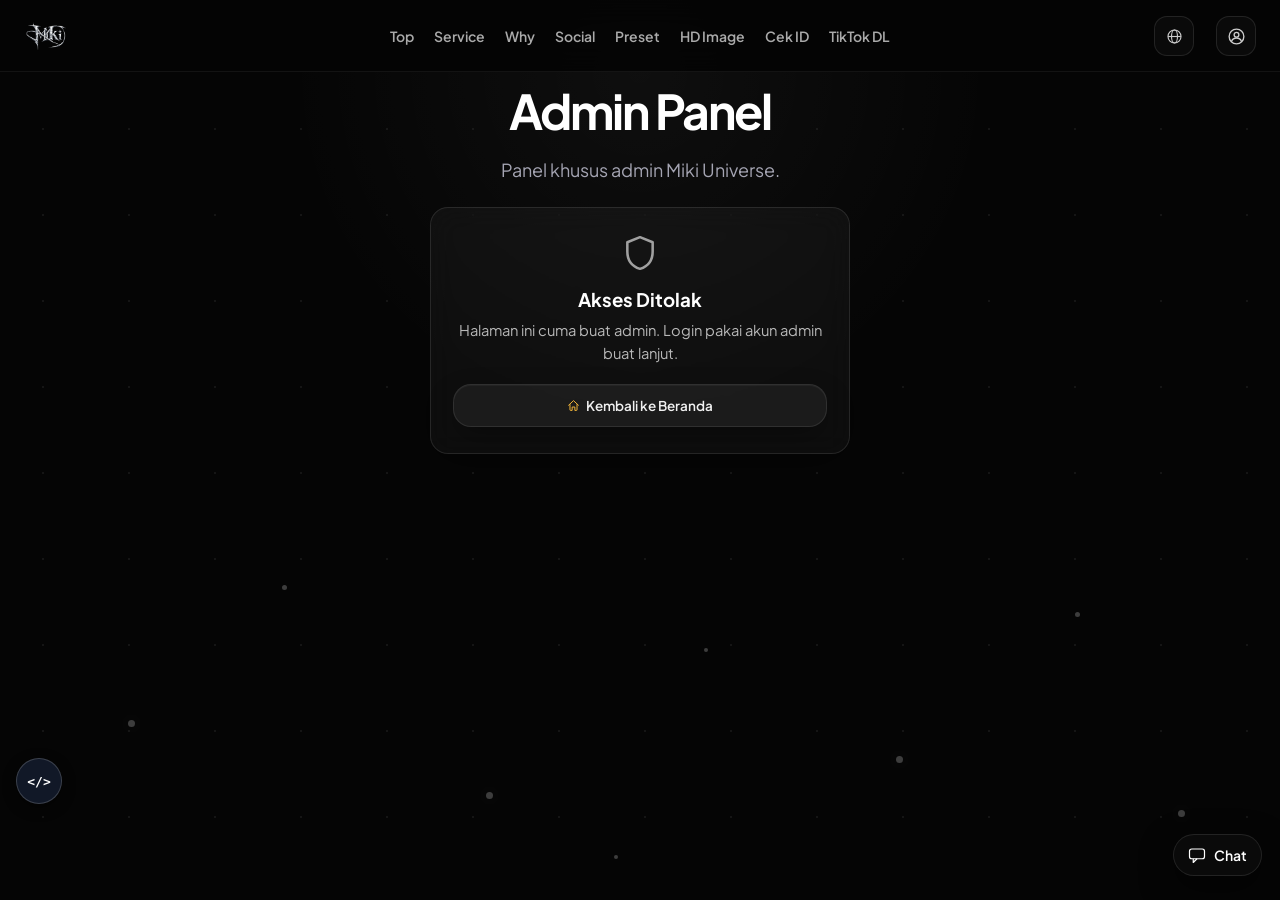
==== commit 19c332c6: "Add files via upload" ====
--- a/admin.html
+++ b/admin.html
@@ -2,27 +2,169 @@
 <html lang="id">
 <head>
 <script>
-/* ===== TEMPORARY DEBUG BANNER — hapus ini setelah bug login ketemu ===== */
-window.addEventListener('error', function(e){
-  showMikiDebugBanner('JS Error: ' + (e.message || 'unknown') + '\n@ ' + (e.filename||'?') + ':' + (e.lineno||'?'));
-});
-window.addEventListener('unhandledrejection', function(e){
-  var r = e.reason;
-  showMikiDebugBanner('Promise Error: ' + (r && (r.message || r.code || r) || 'unknown'));
-});
-function showMikiDebugBanner(msg){
-  var el = document.getElementById('mikiDebugBanner');
-  if(!el){
-    el = document.createElement('div');
-    el.id = 'mikiDebugBanner';
-    el.style.cssText = 'position:fixed;top:0;left:0;right:0;z-index:999999;background:#b91c1c;color:#fff;padding:10px 14px;font-size:12px;font-family:monospace;word-break:break-word;max-height:45vh;overflow-y:auto;';
-    document.documentElement.appendChild(el);
-  }
-  var line = document.createElement('div');
-  line.style.cssText = 'margin-bottom:6px;border-bottom:1px solid rgba(255,255,255,.3);padding-bottom:6px;white-space:pre-wrap;';
-  line.textContent = msg;
-  el.appendChild(line);
-}
+/* =========================================================
+   MIKI UNIVERSE — Live Console (khusus /admin)
+   Nangkep semua console.log/info/warn/error + JS error +
+   Promise error, terus ditampilin real-time di panel yang
+   bisa dibuka/tutup. Biar kelihatan errornya dimana pas
+   ngetes langsung dari HP tanpa perlu USB debugging.
+   ========================================================= */
+(function () {
+  var MAX_LOGS = 300;
+  var logs = [];
+  var panelEl, listEl, toggleBtn, badgeEl;
+  var unreadCount = 0;
+  var isOpen = false;
+
+  var LEVEL_COLOR = { log: "#e5e7eb", info: "#60a5fa", warn: "#fde68a", error: "#fca5a5" };
+  var LEVEL_LABEL = { log: "LOG", info: "INFO", warn: "WARN", error: "ERROR" };
+
+  function fmt(args) {
+    return Array.prototype.map.call(args, function (a) {
+      if (a instanceof Error) return a.stack || a.message;
+      if (typeof a === "object" && a !== null) {
+        try { return JSON.stringify(a); } catch (_) { return String(a); }
+      }
+      return String(a);
+    }).join(" ");
+  }
+
+  function addLog(level, msg) {
+    var entry = { level: level, msg: msg, time: new Date() };
+    logs.push(entry);
+    if (logs.length > MAX_LOGS) logs.shift();
+    if (listEl) renderEntry(entry);
+    if (!isOpen && level !== "log") { unreadCount++; updateBadge(); }
+  }
+
+  function renderEntry(entry) {
+    var row = document.createElement("div");
+    row.style.cssText = "padding:7px 10px;border-bottom:1px solid rgba(255,255,255,.08);white-space:pre-wrap;word-break:break-word;font-family:monospace;font-size:11.5px;line-height:1.5;color:" + LEVEL_COLOR[entry.level] + ";";
+    var hh = entry.time.toTimeString().slice(0, 8);
+    var head = document.createElement("div");
+    head.style.cssText = "opacity:.6;font-weight:700;margin-bottom:2px;";
+    head.textContent = hh + " · " + LEVEL_LABEL[entry.level];
+    var body = document.createElement("div");
+    body.textContent = entry.msg;
+    row.appendChild(head);
+    row.appendChild(body);
+    listEl.appendChild(row);
+    listEl.scrollTop = listEl.scrollHeight;
+  }
+
+  function updateBadge() {
+    if (!badgeEl) return;
+    if (unreadCount > 0) {
+      badgeEl.textContent = unreadCount > 99 ? "99+" : String(unreadCount);
+      badgeEl.style.display = "flex";
+    } else {
+      badgeEl.style.display = "none";
+    }
+  }
+
+  function mkBtn(label, onClick) {
+    var b = document.createElement("button");
+    b.type = "button";
+    b.textContent = label;
+    b.style.cssText = "background:rgba(255,255,255,.08);color:#e5e7eb;border:1px solid rgba(255,255,255,.15);border-radius:8px;padding:5px 10px;font:600 11px monospace;cursor:pointer;";
+    b.addEventListener("click", onClick);
+    return b;
+  }
+
+  function openPanel() {
+    isOpen = true;
+    panelEl.style.display = "flex";
+    unreadCount = 0;
+    updateBadge();
+  }
+  function closePanel() {
+    isOpen = false;
+    panelEl.style.display = "none";
+  }
+
+  function buildUI() {
+    toggleBtn = document.createElement("button");
+    toggleBtn.type = "button";
+    toggleBtn.textContent = "</>";
+    toggleBtn.setAttribute("aria-label", "Buka Live Console");
+    toggleBtn.style.cssText = "position:fixed;left:16px;bottom:96px;z-index:999998;width:46px;height:46px;border-radius:50%;background:#111827;color:#fff;border:1px solid rgba(255,255,255,.18);font:700 13px monospace;display:flex;align-items:center;justify-content:center;box-shadow:0 4px 14px rgba(0,0,0,.45);cursor:pointer;";
+
+    badgeEl = document.createElement("span");
+    badgeEl.style.cssText = "position:absolute;top:-4px;right:-4px;min-width:18px;height:18px;padding:0 4px;border-radius:9px;background:#dc2626;color:#fff;font:700 10px sans-serif;display:none;align-items:center;justify-content:center;";
+    toggleBtn.appendChild(badgeEl);
+
+    panelEl = document.createElement("div");
+    panelEl.style.cssText = "position:fixed;left:0;right:0;bottom:0;z-index:999997;max-height:55vh;background:#0b0f17;border-top:1px solid rgba(255,255,255,.15);display:none;flex-direction:column;";
+
+    var header = document.createElement("div");
+    header.style.cssText = "display:flex;align-items:center;justify-content:space-between;padding:10px 12px;border-bottom:1px solid rgba(255,255,255,.1);flex-wrap:wrap;gap:8px;";
+    var title = document.createElement("b");
+    title.style.cssText = "color:#fff;font:700 12.5px monospace;letter-spacing:.02em;";
+    title.textContent = "🔴 LIVE CONSOLE";
+
+    var actions = document.createElement("div");
+    actions.style.cssText = "display:flex;gap:8px;";
+    actions.appendChild(mkBtn("Clear", function () { logs = []; listEl.innerHTML = ""; }));
+    var copyBtn = mkBtn("Copy", function () {
+      var text = logs.map(function (e) {
+        return e.time.toTimeString().slice(0, 8) + " [" + LEVEL_LABEL[e.level] + "] " + e.msg;
+      }).join("\n");
+      if (navigator.clipboard) {
+        navigator.clipboard.writeText(text).then(function () {
+          copyBtn.textContent = "Copied!";
+          setTimeout(function () { copyBtn.textContent = "Copy"; }, 1200);
+        });
+      }
+    });
+    actions.appendChild(copyBtn);
+    actions.appendChild(mkBtn("Tutup", closePanel));
+
+    header.appendChild(title);
+    header.appendChild(actions);
+
+    listEl = document.createElement("div");
+    listEl.style.cssText = "overflow-y:auto;flex:1;";
+
+    panelEl.appendChild(header);
+    panelEl.appendChild(listEl);
+
+    document.documentElement.appendChild(toggleBtn);
+    document.documentElement.appendChild(panelEl);
+
+    toggleBtn.addEventListener("click", function () { isOpen ? closePanel() : openPanel(); });
+
+    // render log yang udah kejaring sebelum panel-nya sempet dibangun
+    logs.forEach(renderEntry);
+  }
+
+  ["log", "info", "warn", "error"].forEach(function (level) {
+    var orig = console[level] ? console[level].bind(console) : function () {};
+    console[level] = function () {
+      addLog(level, fmt(arguments));
+      orig.apply(console, arguments);
+    };
+  });
+
+  window.addEventListener("error", function (e) {
+    addLog("error", "JS Error: " + (e.message || "unknown") + "\n@ " + (e.filename || "?") + ":" + (e.lineno || "?"));
+  });
+  window.addEventListener("unhandledrejection", function (e) {
+    var r = e.reason;
+    addLog("error", "Promise Error: " + (r && (r.message || r.code || r) || "unknown"));
+  });
+
+  // dipanggil manual dari onerror="" tag <script> pas file gagal dimuat (404/network)
+  window.showMikiDebugBanner = function (msg) {
+    addLog("error", msg);
+    if (panelEl) openPanel(); // langsung buka panel, ini biasanya fatal (script gak kemuat)
+  };
+
+  if (document.readyState === "loading") {
+    document.addEventListener("DOMContentLoaded", buildUI);
+  } else {
+    buildUI();
+  }
+})();
 </script>
 <meta charset="UTF-8">
 <meta name="viewport" content="width=device-width,initial-scale=1.0">
